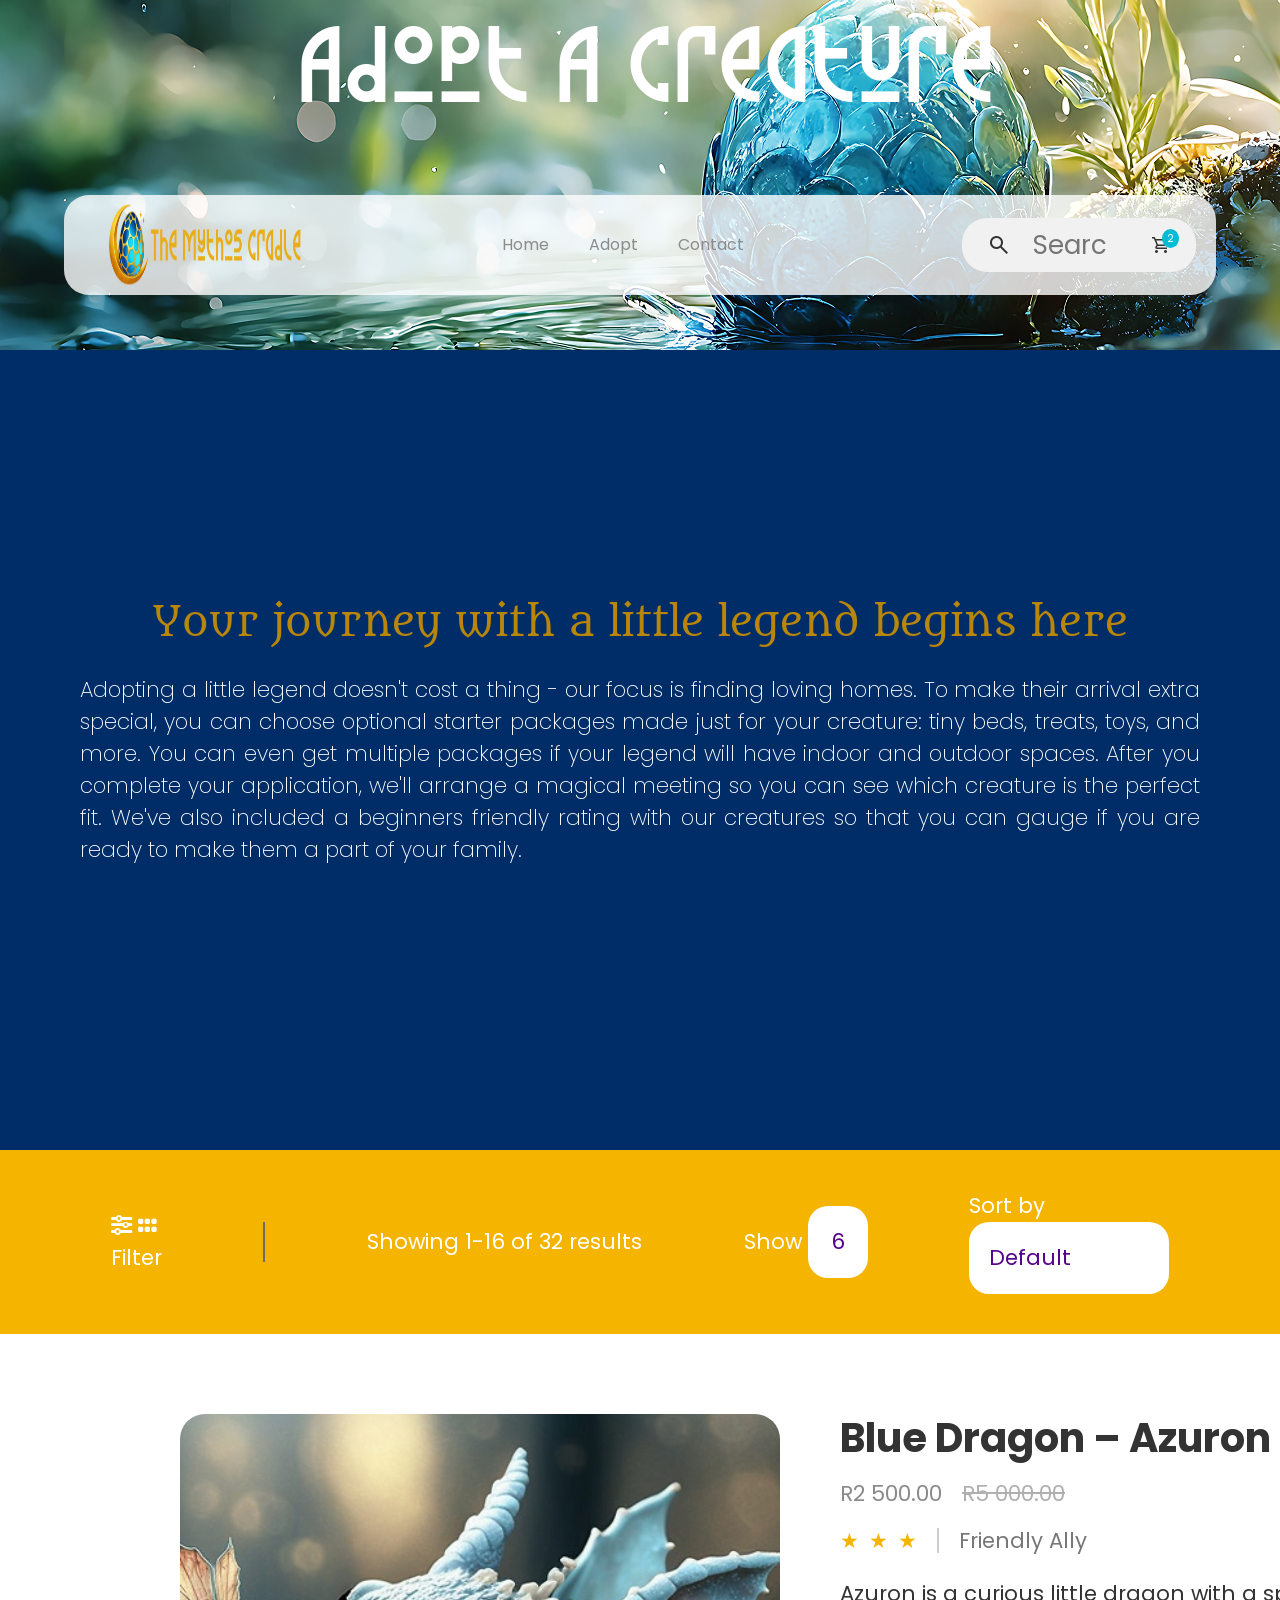
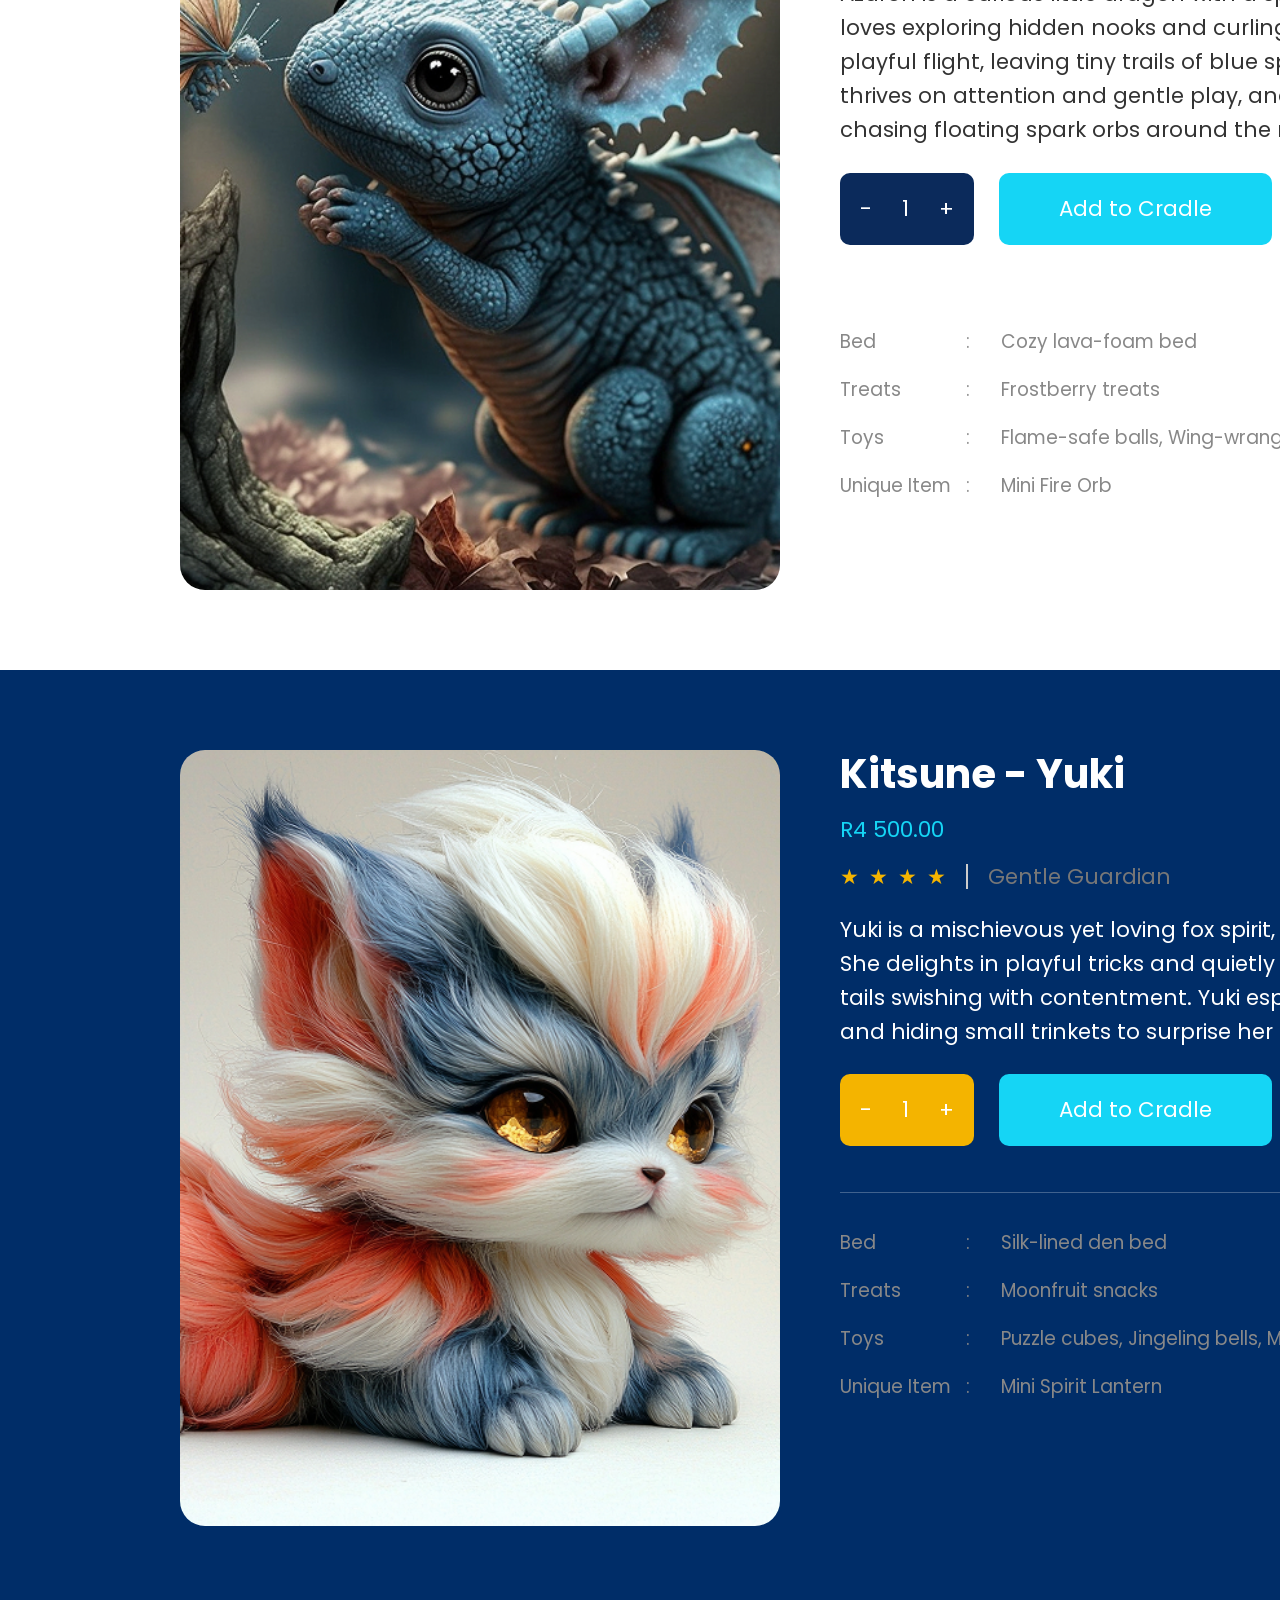
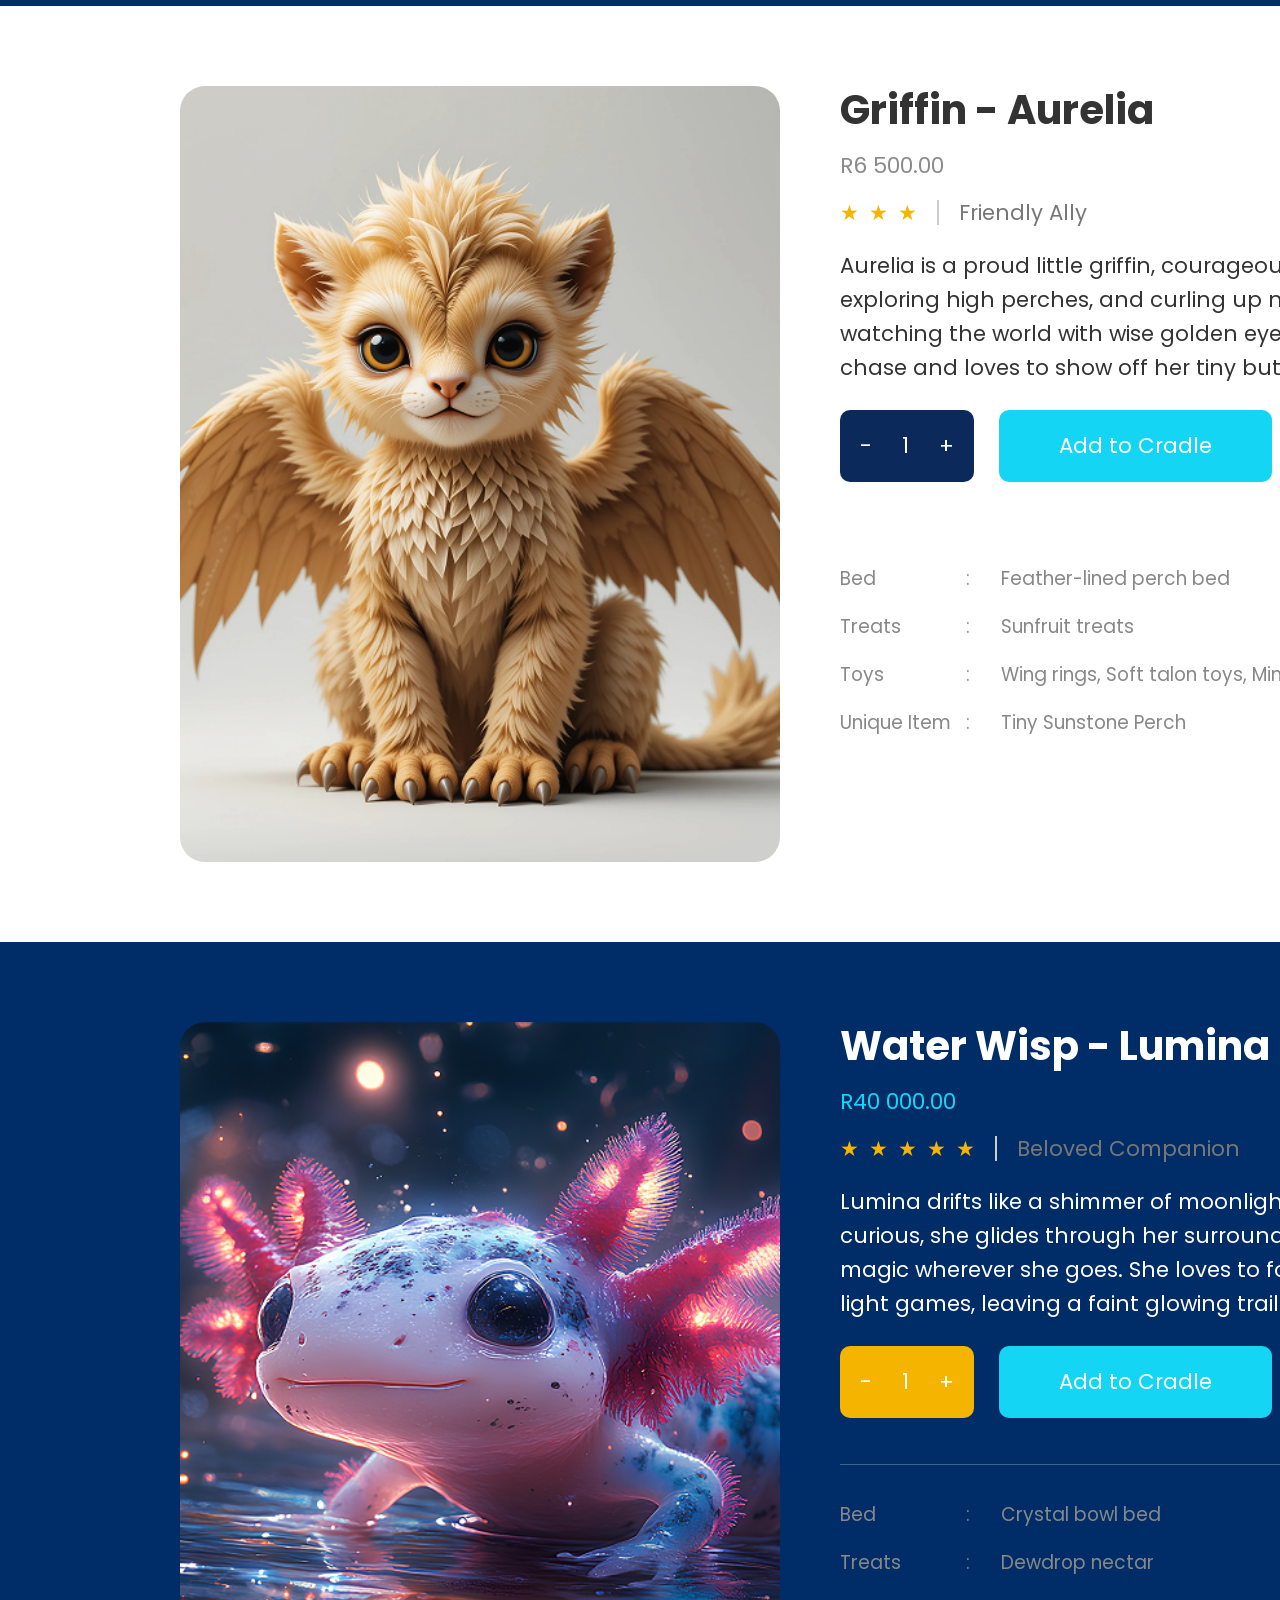
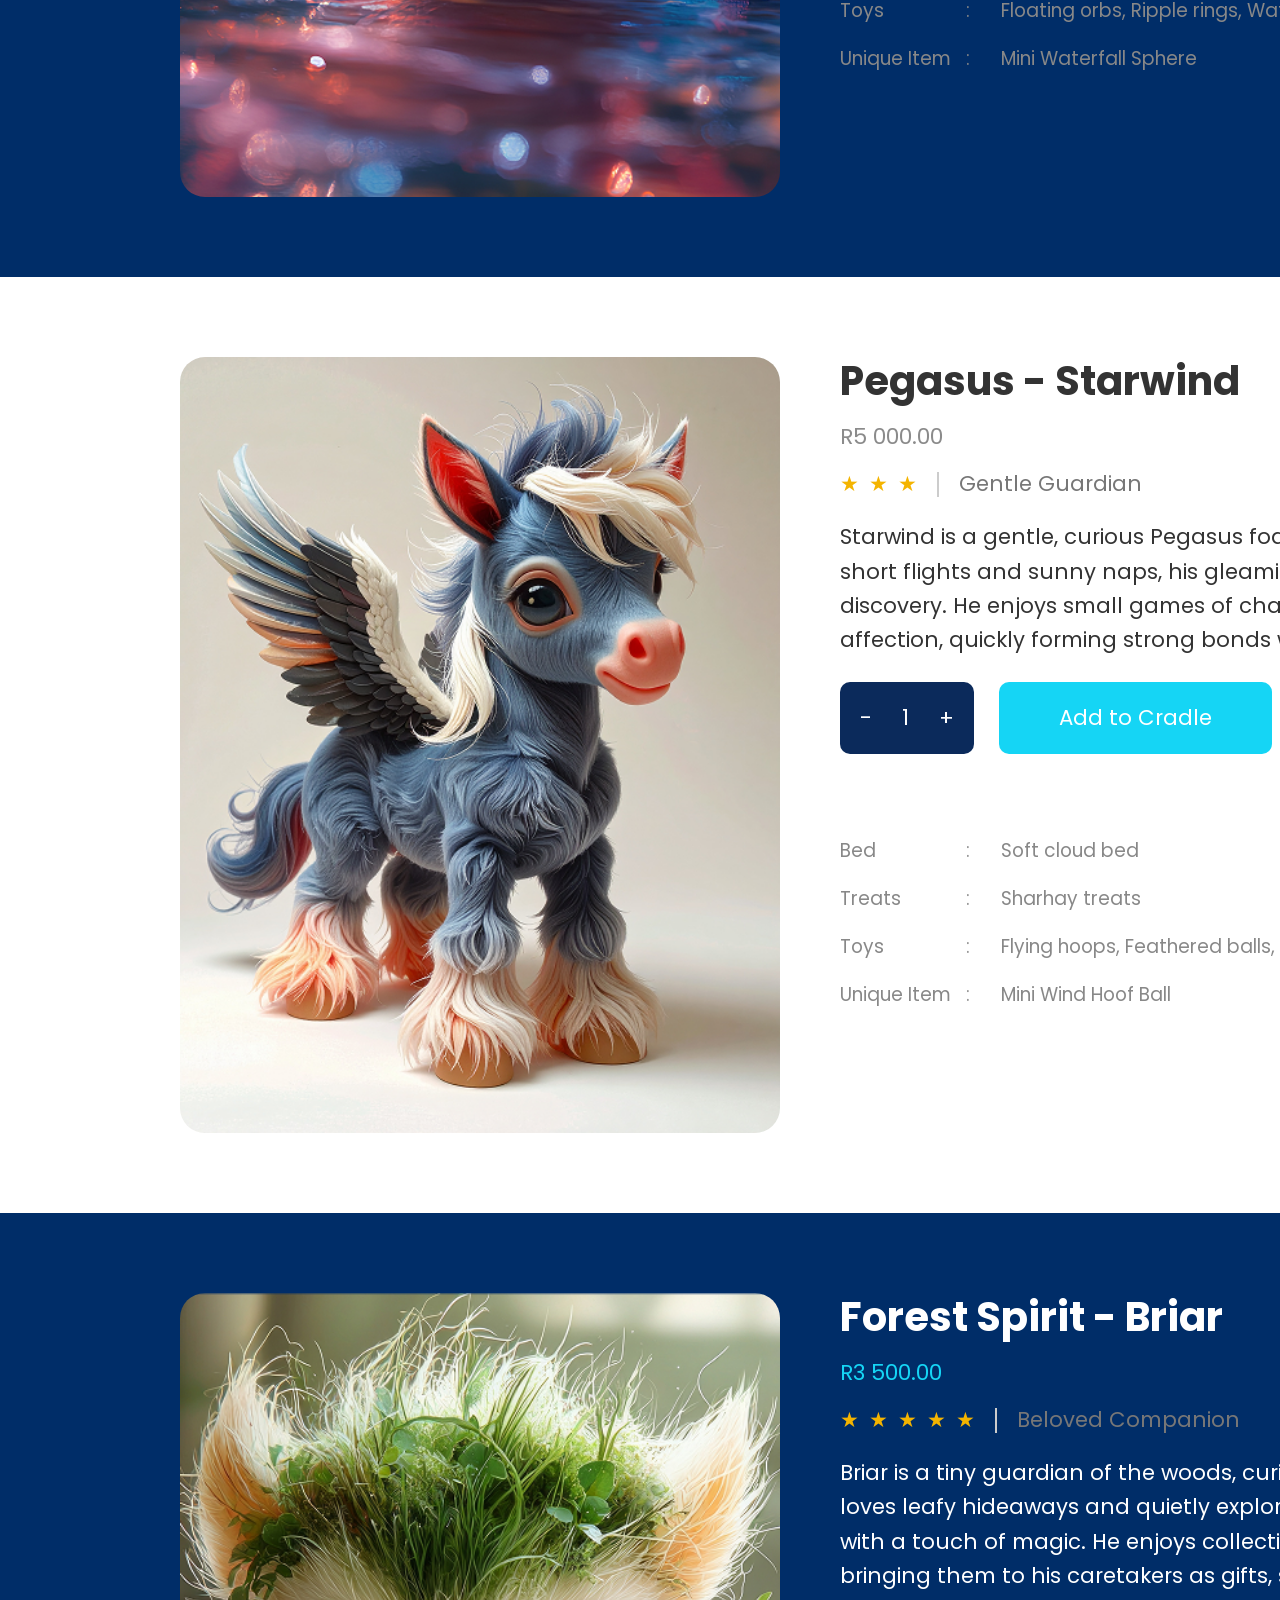
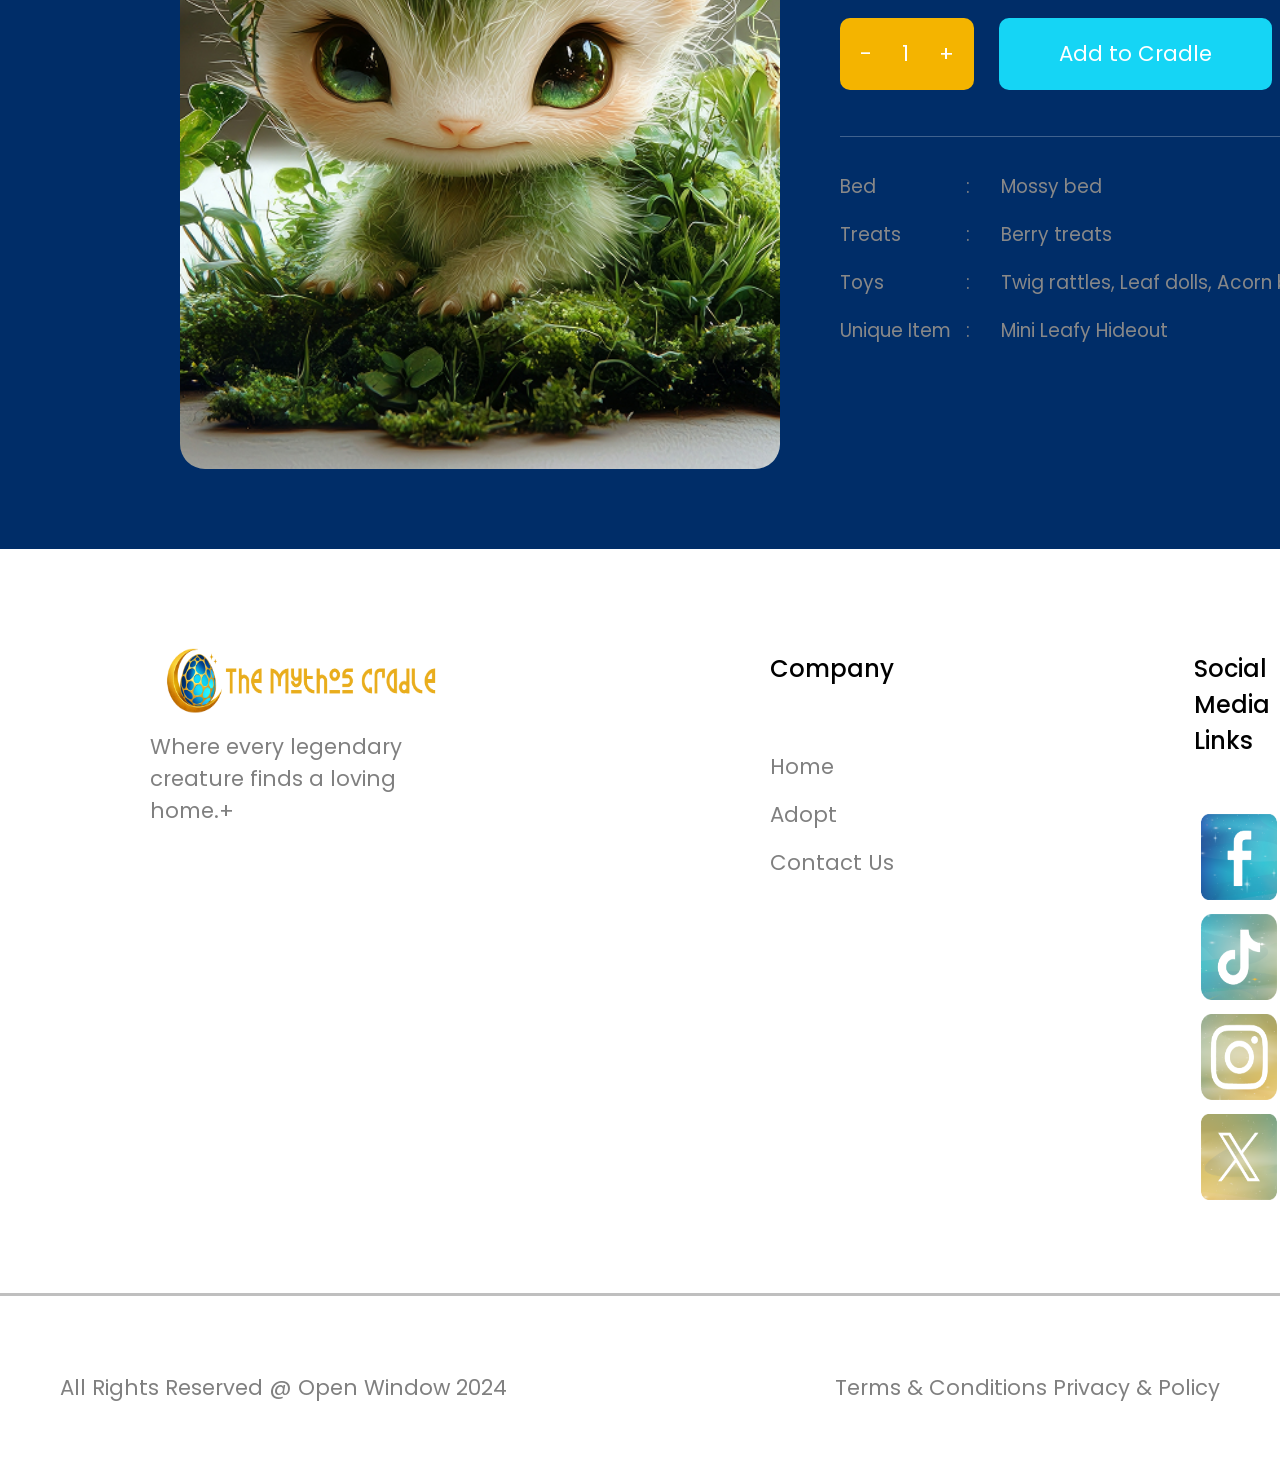
==== pages/adoption.html @ 56c87053 "Adoption Page Feedback Implemented Made the header image bigger, added the Title, Made stars gold" ====
<!DOCTYPE html>
<html lang="en">

<head>
  <meta charset="UTF-8">
  <meta http-equiv="x-UA-Compatible" content="IE-edge">
  <meta name="viewport" content="width-device-width,initial-scale-1.0">
  <meta name="keywords" content="template, initial setup, html, css, links, futureUse">
  <meta name="author" content="Clarisha Scheepers 261156">

  <title>Adoption</title>


  <link rel="stylesheet" href="https://fonts.googleapis.com/css2?family=Material+Symbols+Outlined" />


  <link rel="preconnect" href="https://fonts.googleapis.com">
  <link rel="preconnect" href="https://fonts.gstatic.com" crossorigin>
  <link
    href="https://fonts.googleapis.com/css2?family=Montserrat:ital,wght@0,100..900;1,100..900&family=Poppins:ital,wght@0,100;0,200;0,300;0,400;0,500;0,600;0,700;0,800;0,900;1,100;1,200;1,300;1,400;1,500;1,600;1,700;1,800;1,900&display=swap"
    rel="stylesheet">
  <link rel="preconnect" href="https://fonts.googleapis.com">
  <link rel="preconnect" href="https://fonts.gstatic.com" crossorigin>
  <link href="https://fonts.googleapis.com/css2?family=Metamorphous&display=swap" rel="stylesheet">

  <link rel="preconnect" href="https://fonts.googleapis.com">
  <link rel="preconnect" href="https://fonts.gstatic.com" crossorigin>
  <link
    href="https://fonts.googleapis.com/css2?family=Montserrat:ital,wght@0,100..900;1,100..900&family=Poppins:ital,wght@0,100;0,200;0,300;0,400;0,500;0,600;0,700;0,800;0,900;1,100;1,200;1,300;1,400;1,500;1,600;1,700;1,800;1,900&display=swap"
    rel="stylesheet">
  <link href="https://cdn.jsdelivr.net/npm/bootstrap@5.3.8/dist/css/bootstrap.min.css" rel="stylesheet"
    integrity="sha384-sRIl4kxILFvY47J16cr9ZwB07vP4J8+LH7qKQnuqkuIAvNWLzeN8tE5YBujZqJLB" crossorigin="anonymous">
  <script src="https://cdn.jsdelivr.net/npm/bootstrap@5.3.8/dist/js/bootstrap.bundle.min.js"
    integrity="sha384-FKyoEForCGlyvwx9Hj09JcYn3nv7wiPVlz7YYwJrWVcXK/BmnVDxM+D2scQbITxI"
    crossorigin="anonymous"></script>



  <link rel="stylesheet" href="https://cdnjs.cloudflare.com/ajax/libs/font-awesome/6.5.0/css/all.min.css">

  <link rel="stylesheet" href="../css/main.css" </head>


<body>
  <header class="adoptHeader">
  
      <div class="bg-image2">
        <div class="adoptTitle">
          <p style="font-family:TitleFont" >Adopt A Creature</p>
        </div>


        <div class="nav-container2"> 


              <nav class="nav">
                <a href="../index.html" class="logo-link">
                  <img class="logo" src="../assets/img/logo.png" >
                </a>

              <div class="nav-links">
                  <a href="../index.html">Home</a>
                  <a href="#">Adopt</a>
                  <a href="../pages/contact.html">Contact</a>
              </div>



  <div class="modal fade" id="cartModal" tabindex="-1">
  <div class="modal-dialog modal-fullscreen">
    <div class="modal-content">

      <div class="modal-header">
        <img src="/assets/img/logo.png" class="cartModalLogo" alt="Logo">
        <h2>Your Adoption Cart:</h2>

        <button type="button" class="btn-close" data-bs-dismiss="modal"></button>
      </div>

      <div class="modal-body">
        <div id="cartItems" class="items-container"></div>
      </div>

      <hr>

      <div class="modal-footer">
        <h3>Total: R<span id="cartTotal">0.00</span></h3>

        <button type="button" class="btn btn-secondary" data-bs-dismiss="modal">
          Continue Searching
        </button>

        <a href="../index.html" class="btn btn-primary">
          Finish Adoption
        </a>
      </div>

    </div>
  </div>
</div>


     

<!--Got help from this YT video: https://youtu.be/f6ocDCkCmhM?si=wDGRtLMJHfa8dUcv-->
      <form>
  <div class="search">

   <span class="search-icon material-symbols-outlined">search</span>

    <input class="search-input" type="search" placeholder="Search">

    <!-- NEW: cart -->
    <div class="cart">
     <span class="material-symbols-outlined">shopping_cart</span>
      <span class="cart-count">2</span>
    </div>

  </div>
</form>
        
        </div>
        </div>
           </nav>
           
</header>



        


          <section class="adoptSubHeader">
              <div><h2 class="metamorphous-heading" style="color: darkgoldenrod;">Your journey with a little legend begins here</h2>
              </div>

            <div class="adoptHeroSubText">
              <p> Adopting a little legend doesn't cost a thing - our focus is finding loving homes. To make their arrival extra special, you can choose optional starter packages made just for your creature: tiny beds, treats, toys, and more. You can even get multiple packages if your legend will have indoor and outdoor spaces. After you complete your application, we'll arrange a magical meeting so you can see which creature is the perfect fit. We've also included a beginners friendly rating with our creatures so that you can gauge if you are ready to make them a part of your family.</p> 
            </div>
            </section>
            

            <div class="filterContainer">
              <div class="leftText"> 
                <div class="filterLeft">
                <span><i class="fa-solid fa-sliders"></i> </span>
               <i class="fa-solid fa-grip"></i>
              </div>Filter </div>



              <div class="verticalLine">  </div>



              <div class="middleText"> Showing 1-16 of 32 results</div>




                
                  <div class="showItemNumber"> Show 
                <button class="Items">6</button></div>
                
                
                    <div class="sortBy"> Sort by 
                <button class="sortByButton">Default</button>
                </div>
            </div>
          
          
          
       
              



 <section class="blueDragonContainer">


  <div class="dragonImageWrapper">
    <img src="../assets/img/adopt1.png">
  </div>


  <div class="dragonContent">

    <h1 class="dragonTitle">Blue Dragon – Azuron</h1>


    <div class="priceContainer">
      <span class="priceNumber">R2 500.00</span>
      <span class="oldPriceNumber"><s>R5 000.00</s></span>
    </div>


    <div class="starRating">
      <span style="color: #f4b400;">&#9733;</span>
      <span style="color: #f4b400;">&#9733;</span>
      <span style="color: #f4b400;">&#9733;</span>


      <div class="smallVerticalLine"></div>
      <span class="friendlyText">Friendly Ally</span>
    </div>


    <p class="dragonDescription">
    Azuron is a curious little dragon with a spark of mischief in his eyes. He loves exploring hidden nooks and curling up in warm spots after a playful flight, leaving tiny trails of blue sparks wherever he goes. He thrives on attention and gentle play, and his favorite games involve chasing floating spark orbs around the room</p>


    <div class="actionRow">
      <div class="amountSelector">
        <button>-</button>
        <span>1</span>
        <button>+</button>
      </div>

      <button class="ctaButton">Add to Cradle</button>
     
    </div>
    
<hr class="horizontalRule">
   
    <div class="detailsGrid">
      <div>Bed</div>
      <div>:</div>
      <div>Cozy lava-foam bed</div>

      <div>Treats</div>
      <div>:</div>
      <div>Frostberry treats</div>

      <div>Toys</div>
      <div>:</div>
      <div>Flame-safe balls, Wing-wrangling hoops, Tiny treasure chests</div>

      <div>Unique Item</div>
      <div>:</div>
      <div>Mini Fire Orb</div>
    </div>

  </div>

</section>





<section class="blueDragonContainer" style="background-color: #002d68;">


  <div class="dragonImageWrapper">
    <img src="../assets/img/adopt2.png">
  </div>


  <div class="dragonContent">

    <h1 class="dragonTitle" style="color: #fff;">Kitsune - Yuki</h1>


    <div class="priceContainer">
      <span class="priceNumber" style="color:#15d5f5">R4 500.00</span>
      
    </div>


    <div class="starRating">
     <span style="color: #f4b400;">&#9733;</span>
     <span style="color: #f4b400;">&#9733;</span>
     <span style="color: #f4b400;">&#9733;</span>
     <span style="color: #f4b400;">&#9733;</span>
      <div class="smallVerticalLine"></div>
      <span class="friendlyText">Gentle Guardian</span>
    </div>

   
    <p class="dragonDescription" style="color: #fff;">
Yuki is a mischievous yet loving fox spirit, full of curiosity and clever ideas.
She delights in playful tricks and quietly watching over her friends, her tails swishing with contentment. Yuki especially enjoys interactive games and hiding small trinkets to surprise her caretakers
   
    <div class="actionRow">
      <div class="amountSelector" style="background-color: #f4b400;">
        <button>-</button>
        <span>1</span>
        <button>+</button>
      </div>

      <button class="ctaButton">Add to Cradle</button>
      <hr>
    </div>

    
<hr class="horizontalRule">

    <div class="detailsGrid">
      <div>Bed</div>
      <div>:</div>
      <div>Silk-lined den bed</div>

      <div>Treats</div>
      <div>:</div>
      <div>Moonfruit snacks</div>

      <div>Toys</div>
      <div>:</div>
      <div>Puzzle cubes, Jingeling bells, Magical ribbons</div>

      <div>Unique Item</div>
      <div>:</div>
      <div>Mini Spirit Lantern</div>
    </div>

  </div>

</section>






<section class="blueDragonContainer">


  <div class="dragonImageWrapper">
    <img src="../assets/img/adopt3.png">
  </div>


  <div class="dragonContent">

    <h1 class="dragonTitle">Griffin - Aurelia</h1>


    <div class="priceContainer">
      <span class="priceNumber">R6 500.00</span>
     
    </div>

  
    <div class="starRating">
     <span style="color: #f4b400;">&#9733;</span>
     <span style="color: #f4b400;">&#9733;</span>
     <span style="color: #f4b400;">&#9733;</span>
      <div class="smallVerticalLine"></div>
      <span class="friendlyText">Friendly Ally</span>
    </div>

  
    <p class="dragonDescription">
Aurelia is a proud little griffin, courageous yet gentle. She loves climbing, exploring high perches, and curling up near those she trusts, always watching the world with wise golden eyes. She adores gentle games of chase and loves to show off her tiny but majestic wings.</p>

   
    <div class="actionRow">
      <div class="amountSelector">
        <button>-</button>
        <span>1</span>
        <button>+</button>
      </div>

      <button class="ctaButton">Add to Cradle</button>
     
    </div>
    
<hr class="horizontalRule">
    
    <div class="detailsGrid">
      <div>Bed</div>
      <div>:</div>
      <div>Feather-lined perch bed</div>

      <div>Treats</div>
      <div>:</div>
      <div>Sunfruit treats</div>

      <div>Toys</div>
      <div>:</div>
      <div>Wing rings, Soft talon toys, Mini prey plushies</div>

      <div>Unique Item</div>
      <div>:</div>
      <div>Tiny Sunstone Perch</div>
    </div>

  </div>

</section>




<section class="blueDragonContainer" style="background-color: #002d68;">


  <div class="dragonImageWrapper">
<img src="../assets/img/adopt4.png">  </div>

 
  <div class="dragonContent">

    <h1 class="dragonTitle" style="color: #fff;">Water Wisp - Lumina</h1>

  
    <div class="priceContainer">
      <span class="priceNumber" style="color:#15d5f5">R40 000.00</span>
      
    </div>

  
    <div class="starRating">
     <span style="color: #f4b400;">&#9733;</span>
     <span style="color: #f4b400;">&#9733;</span>
     <span style="color: #f4b400;">&#9733;</span>
     <span style="color: #f4b400;">&#9733;</span>
     <span style="color: #f4b400;">&#9733;</span>
      <div class="smallVerticalLine"></div>
      <span class="friendlyText">Beloved Companion</span>
    </div>

   
    <p class="dragonDescription" style="color: #fff;">
Lumina drifts like a shimmer of moonlight, soft and gentle. Playful and curious, she glides through her surroundings, bringing calm and quiet magic wherever she goes. She loves to follow gentle ripples in water or light games, leaving a faint glowing trail that enchants everyone nearby.
   
    <div class="actionRow">
      <div class="amountSelector" style="background-color: #f4b400;">
        <button>-</button>
        <span>1</span>
        <button>+</button>
      </div>

      <button class="ctaButton">Add to Cradle</button>
      <hr>
    </div>

    
<hr class="horizontalRule">
   
    <div class="detailsGrid">
      <div>Bed</div>
      <div>:</div>
      <div>Crystal bowl bed</div>

      <div>Treats</div>
      <div>:</div>
      <div>Dewdrop nectar</div>

      <div>Toys</div>
      <div>:</div>
      <div>Floating orbs, Ripple rings, Water bell</div>

      <div>Unique Item</div>
      <div>:</div>
      <div>Mini Waterfall Sphere</div>
    </div>

  </div>

</section>














<section class="blueDragonContainer">

 
  <div class="dragonImageWrapper">
    <img src="../assets/img/adopt5.png">
  </div>

 
  <div class="dragonContent">

    <h1 class="dragonTitle">Pegasus - Starwind</h1>

  
    <div class="priceContainer">
      <span class="priceNumber">R5 000.00</span>
     
    </div>

  
    <div class="starRating">
     <span style="color: #f4b400;">&#9733;</span>
      <span style="color: #f4b400;">&#9733;</span>
      <span style="color: #f4b400;">&#9733;</span>
     

      <div class="smallVerticalLine"></div>
      <span class="friendlyText">Gentle Guardian</span>
    </div>

   
    <p class="dragonDescription">
Starwind is a gentle, curious Pegasus foal with a playful spirit. He loves short flights and sunny naps, his gleaming wings always ready for discovery. He enjoys small games of chase and nuzzles to show affection, quickly forming strong bonds with those he trusts.
    <!-- BUTTONS -->
    <div class="actionRow">
      <div class="amountSelector">
        <button>-</button>
        <span>1</span>
        <button>+</button>
      </div>

      <button class="ctaButton">Add to Cradle</button>
     
    </div>
    
<hr class="horizontalRule">
    
    <div class="detailsGrid">
      <div>Bed</div>
      <div>:</div>
      <div>Soft cloud bed</div>

      <div>Treats</div>
      <div>:</div>
      <div>Sharhay treats</div>

      <div>Toys</div>
      <div>:</div>
      <div>Flying hoops, Feathered balls, Small riding saddle</div>

      <div>Unique Item</div>
      <div>:</div>
      <div>Mini Wind Hoof Ball</div>
    </div>

  </div>

</section>





<section class="blueDragonContainer" style="background-color: #002d68;">

  
  <div class="dragonImageWrapper">
    <img src="../assets/img/adopt6.png">
  </div>


  <div class="dragonContent">

    <h1 class="dragonTitle" style="color: #fff;">Forest Spirit - Briar</h1>

  
    <div class="priceContainer">
      <span class="priceNumber" style="color:#15d5f5">R3 500.00</span>
      
    </div>


    <div class="starRating">
      <span style="color: #f4b400;">&#9733;</span>
      <span style="color: #f4b400;">&#9733;</span>
      <span style="color: #f4b400;">&#9733;</span>
      <span style="color: #f4b400;">&#9733;</span>
      <span style="color: #f4b400;">&#9733;</span>
      
      <div class="smallVerticalLine"></div>
      <span class="friendlyText">Beloved Companion</span>
    </div>

  
    <p class="dragonDescription" style="color: #fff;">
Briar is a tiny guardian of the woods, curious, gentle, and full of life. He loves leafy hideaways and quietly exploring gardens, always humming with a touch of magic. He enjoys collecting small natural treasures and bringing them to his caretakers as gifts, showing his playful personality.    <!-- BUTTONS -->
    <div class="actionRow">
      <div class="amountSelector" style="background-color: #f4b400;">
        <button>-</button>
        <span>1</span>
        <button>+</button>
      </div>

      <button class="ctaButton">Add to Cradle</button>
      <hr>
    </div>

    
<hr class="horizontalRule">
  
    <div class="detailsGrid">
      <div>Bed</div>
      <div>:</div>
      <div>Mossy bed</div>

      <div>Treats</div>
      <div>:</div>
      <div>Berry treats</div>

      <div>Toys</div>
      <div>:</div>
      <div>Twig rattles, Leaf dolls, Acorn balls</div>

      <div>Unique Item</div>
      <div>:</div>
      <div>Mini Leafy Hideout</div>
    </div>


<a href="../index.html"
      <button class="ctaButton" style="width: 300px; background-color: #b98804; margin: 40px; margin-left: 550px; text-decoration: none;">View Cradle</button>
</a>
  </div>

</section>

<--!footer--!> 
<footer style="color: black;">
<section class="footer-container">

  <div class="left-footer" >
    <img src="../assets/img/logo.png" class="footer-logo">
    <br>
    <p style="color:grey">Where every legendary creature finds a loving home.+ </p>
  </div>

  <div class="middle-footer">
    <p style="font-size:18pt; font-weight:500;">Company</p>
    <br>
    <p class="footer-word-links">
      <p class="footer-word-links">Home</p>
      <p class="footer-word-links">Adopt</p>
      <p class="footer-word-links">Contact Us</p>
    </p>
  </div>




  <div class="right-footer">
    <p style="font-size:18pt; font-weight: 500;">Social Media Links</p>
    <br>
    
   <a href="https://www.facebook.com/photo/?fbid=1287803526861160&set=a.550877793887074"> <img class="footer-social-media-links" src="../assets/img/sm1.png" ></a>

    <a href="https://www.tiktok.com/@open_window_"><img  class="footer-social-media-links"src="../assets/img/sm2.png"></a>


    <a href="https://www.instagram.com/openwindowinstitute"><img  class="footer-social-media-links"src="../assets/img/sm3.png"></a>


    <a href="https://x.com/open_window_"><img  class="footer-social-media-links"src="../assets/img/sm4.png"></a>
  </div>
  
</section>
<hr style="height: 3px; border: none; background-color: black;  ">




  <section class="bottom-footer-container" style="color: gray;">
   
   <div class="bottom-left-footer"  >
    All Rights Reserved @ Open Window 2024
   </div>

   <div class="bottom-right-footer">
    <p>Terms & Conditions
       Privacy & Policy</p>
    
   </div>
  </section>
</footer>



<script src="/js/script.js"></script>






</body>
</html>
---- css/main.css ----
body{
    margin:0;
    font-family:'Poppins', sans-serif;
    color: white; 
    font-size: 16pt;
}
h1{ 
    font-size: 40pt;
    font-weight: bold;
}
h3{ 
    font-size: 18pt
}
h4{ 
    font-size: 16px
}



@font-face {
    font-family: "TitleFont";
    src: url(../assets/fonts/mythology_of_egypt/Mythology\ Of\ Egypt.otf);
}
.TitleFont{
    font-family: "TitleFont";
    font-size: 96px;
    color: #e9ad1c;
}

 .metamorphous-heading{ 
    font-family: 'metamorphous' ;
     font-size: 40px;
     color:#ffff;
 }
 .metamorphous-tagline{ 
    font-family: 'metamorphous';
     font-size: 24px;
     color:#ffff ;
 }


.bg-image1{
   background-image: url("../assets/img/homeHeader.png");
    height:980px;
    background-position:center;
    background-repeat:no-repeat;
    background-size:cover;
    position:relative;

}


.nav-container{
    display:flex;
    justify-content: center;
}


.nav{
    width: 90%;
    max-width: 2000px;
    margin: 15px;



    background-color:rgba(255,255,255,0.8);
    border-radius: 25px;


    display:flex;
    align-items:center;
    justify-content:space-between;
    flex-direction: row;

    
    
}


.nav-links{
    display:flex;
    gap:40px;
}

.nav-links a{
    text-decoration:none;
    color:#8b8b8b;
    font-size:16px;
    
}

.nav-links a:hover{
    color: #15d5f5 ; 
    font-weight: 500;
     transition: all 0.3s ease-in-out; 
}


.search {
  display: flex;
  align-items: center;
  gap: 20px;
  margin: 20px;

  background: #f1f1f1;
  padding: 10px 25px;
  border-radius: 25px;
}

/* input grows but leaves space for cart */
.search-input {
  border: none;
  outline: none;
  background: transparent;
  flex: 1;
}

/* cart container */
.cart {
  position: relative;
  display: flex;
  align-items: center;
  cursor: pointer;
  border: none;
}

/* cart icon */
.cart span:first-child {
  font-size: 20px;
}

/* number badge */
.cart-count {
  position: absolute;
  top: -6px;
  right: -8px;

  background: #00bcd4;
  color: white;
  font-size: 10px;

  padding: 2px 5px;
  border-radius: 50%;
}
.logo{
    height:100px;
    width: 200px;
    margin-left: 40px;
}
.hero-image-text{ 
    display: flex;
    flex-direction: column;
    align-items: flex-start;
    
    position: absolute;
    right: 200px;
    bottom: 150px;

    
}
.material-symbols-outlined{
    text-decoration: none;
    color: #333;
}
.material-symbols-outlined a:hover{
    color:#002d68;
    font-weight: 600;
}




.section-2-background{
    background-color: #002d68;
    background-size: cover;
    height: 980px;
    display: flex;
    justify-content: space-evenly;
   
}

.carousel-inner{
    top: 80px;
    height: 800px;
    width: 800px;
}

.carousel-control-next{
    font-weight: 1000;
}
.section-2-text{
    padding: 10px 50px;
    margin: 10px;
    height: 700px;
    width: 700px;
    margin-top: 200px;
    flex-wrap: wrap;
    font-size: 16pt;
    
}

.cta-button{ 
    margin:auto;
    margin-top: 40px;
    padding: 20px 80px;
    border:none;
    box-shadow: none;
    align-items: center:

    width: 400px;
    height: 80px;

    background: #15d5f5;

    border-radius: 10px;
    color: white;
    font-family: 'Poppins',sans-serif;
    font-weight: 800;
}

.cta-button:hover{
    background-color:#e9ad1c;
    color: black
     transition: all 0.3s ease-in-out; 
}


.section-3-background{ 
    background-color: #ffff ;
    height:max-content;
    width: max-content;

}
 .container3{ 
     display: flex;
     justify-content:space-around;
    
    
}
.homeImg1{ 
    padding: 100px 90px;
    height: 800px;
    width: ;
    top: 200px;


   display: flex;
   flex-direction: row-reverse;
   justify-content:
   align-items: center;
    
}
.section3Heading{
    color: #30004f;
    font-weight:600
}
.section3-text{ 
    text-size-adjust: 16pt;
    color: #8b8b8b;
    display: block;
    padding: 80px;
    text-wrap-mode:left;
}




.section4-background{
    background-color: #002d68;
    background-repeat: no-repeat;
    background-size: cover;
    height: 980px;
}

.section4Heading{
    align-content: center;
    justify-self: center;
    text-align: center;
    padding: 30px;
    color: white;
}
.section4SmallHeading{
    color: #f4b400;
    font-size: 20px;
    margin-bottom:10px;
}

.section4BigHeading{
    font-size: 45px;
    font-weight:700;
}

.card-body{
    color:white;
    text-align: center;
    

}
.card-body h2 {
    font-size: 30px;
    font-weight: 600;
    color: white;
    margin-top: 15px;
    margin-bottom: 10px;

}

.card-body{
    font-size: 15px;
    color:  #c9d4e3;
    line-height: 1.5;
}

.card{
    width: 300px;
    border-radius:25px;
    background:transparent;
    border:none;
    text-align: center;


}
.cards {
    display: flex;
    justify-content: center;
    gap: 50px;
     flex-wrap: wrap;
}

.cardContainer{
    width:100%;
    background-color:transparent;
   
}
.card-img-top{
    width:300px;
    height:300px;
    border-radius:20px;


}
.section4ButtonContainer{
    display: flex;
    justify-content:center;
    margin-top:50px;
    padding-bottom: 100px;
    
}


.left-footer{
    width:390px;
    padding:30px;
}

.footer-logo{
    width: 300px;
    height: 100px;
    padding:10px;
}

.footer-social-media-links{
    width:90px;
    height:100px;
    padding:5pt;
   

    
    
}
.footer-word-links{
    color:gray;
}
.footer-word-links:hover{
    color: #00bcd4;
    font-weight: 100pt;
    cursor: pointer;
     transition: all 0.3s ease-in-out; 
}

.footer-container{
    display:flex;
    flex-direction: row;
    justify-content: space-between;
    
    padding:20px 90pt;
}

.left-footer{
    margin-right: 180pt;
   
}

.middle-footer{
    padding:50px;
    margin-right:150pt;
}

.right-footer{
    padding:50px;
}

.bottom-footer-container{
    display:flex;
    flex-direction: row;
    justify-content:space-between;
    padding:60px;
}






.bg-image2{
background-image: url(../assets/img/adoptHeader.png);
height: 350px; 

}
   


.nav-container2{
    position:relative;

    display: flex;
    justify-content:center;
    margin-top: 20px;

}

.adoptHeroContainer{
     position: relative;
    z-index: 2;

  height: 100%;
  display: flex;
  align-items: center;

  padding-left: 100px;
}
.adoptTitle{
    font-size:96px ;
    display:flex;
   justify-content: center;
   position: ;
    
}
.adoptSubHeader{
    background-color: #002d68;
    height: 800px;
    display: flex;
    justify-content: center;
    flex-direction: column;
    
    align-items: center;
}

.adoptHeroSubText{
    text-align:center;
    text-align: justify;
    font-weight: 200;
    font-size: 16pt;
    margin: 20px 80px;
}


.filterContainer{
    background-color:#f4b400;
    padding: 40px 60px;

    display:flex;
    justify-content: space-around;
    align-items: center;


}

.Items{
   background-color: #fff;
    padding: 20px ;

    border: none;
    border-radius: 20px;
    color:#56038d;
    width: 60px;

}

.sortByButton{
    background-color: #fff;
    padding: 20px ;

    border: none;
    border-radius: 20px;
    color:#56038d;
    width: 200px;
    display:flex;
    justify-content: left;
}
.verticalLine{
    width: 2px;
    height: 40px;
    background-color:#696969;
}










.amountSelectButton{
    
    background-color:#002d68;
    border: none;
   
    border-radius: 15px;
    width: 100px;
    height: 80px;
    font-weight: 500;
    color: white;
    margin-right:30px;
    
}












.blueDragonContainer {
    display: flex;
    justify-content: space-between;
    gap: 60px;
    padding:80px;
    padding-left:180px;
    background-color: #fff;
    margin-left:
    align-items: center;
}


.dragonImageWrapper img {
    width: 600px;
    height:auto;
    border-radius: 25px;
}


.dragonContent {
    width:800px;
    height:600px;
    display: flex;
    flex-direction: column;
}


.dragonTitle {
    font-size: 40px;
    margin-bottom: 15px;
    color:#333
}


.priceContainer {
    display: flex;
    align-items: center;
    gap: 20px;
    margin-bottom: 15px;
}

.priceNumber {
    font-size: 22px;
    color: #8b8b8b;
}

.oldPriceNumber {
    font-size: 22px;
    color: #b0b0b0;
}


.starRating {
    display: flex;
    align-items: center;
    gap: 10px;
    margin-bottom: 20px;
}

.stars {
    width: 18px;
}

.smallVerticalLine {
    width: 2px;
    height: 25px;
    background-color: #ccc;
    margin: 0 10px;
}

.friendlyText {
    color: #777;
}


.dragonDescription {
    line-height: 1.6;
    color: #333;
    margin-bottom: 25px;
}


.actionRow {
    display: flex;
    align-items: center;
    gap: 25px;
    margin-bottom: 30px;
}

.amountSelector {
    display: flex;
    align-items: center;
    background-color: #0b2a5b;
    border-radius: 10px;
    overflow: hidden;
}

.amountSelector button {
    background: none;
    border: none;
    color: white;
    padding: 20px 20px;
    cursor: pointer;
}

.amountSelector span {
    color: white;
    padding: 0 10px;
}


.ctaButton {
    background-color:#15d5f5;
    color: white;
    border: none;
    padding: 20px 60px;
    border-radius: 10px;
   
}
.ctaButton:hover{
     background-color:#e9ad1c;
    color: black
     cursor: pointer;
     transition: all 0.3s ease-in-out; 
}

/* DETAILS GRID */
.detailsGrid {
    display: grid;
    grid-template-columns: auto 20px 1fr;
    row-gap: 20px;
    column-gap: 15px;
    color: #888;
    font-size: 14px;
    margin-top: 20px;
    font-size: 14pt;
}

.horizontalRule{
    background-color: #363636;
    height: 4px;
    width: 800px;
}







.bg-image3{
    background-image: url("../assets/img/contactHeader.png");
   
  
}

.contactUsHeaderText{
    display: flex;
    align-items: center;
    margin-left: 700px;
  
}

.contactSection {
    padding: 80px 0;
    background: #f5f5f5;
    font-family: 'Poppins', sans-serif;
}

.contactContainer {
    max-width: 1200px;
    margin: 0 auto;
    padding: 0 30px;
    display: flex;
    justify-content: space-between;
    align-items: flex-start;
    gap: 50px;
}

.contactInfo {
    flex: 1.3;
}

.smallHeading {
    color: #50bfd7;
    font-size: 14px;
    font-weight: 600;
    letter-spacing: 1px;
    margin-bottom: 8px;
}

.contactInfo h2 {
    font-size: 52px;
    font-weight: 700;
    color: #062f6c;
    margin-bottom: 20px;
    line-height: 1.1;
}

.socialMediaIcons {
    display: flex;
    gap: 12px;
    margin-bottom: 35px;
}

.socialMediaIcons img {
    width: 70px;
    display: block;
}

.contactInfo iframe {
    width: 100%;
    height: 350px;
    border: none;
    border-radius: 25px;
    margin-top: 15px;
}

/* FORM CARD */
.contactForm {
    width: 420px;
    background-image: url("../assets/img/formBackground.png"); /* your star bg */
    background-size: cover;
    background-position: center;
    padding: 35px;
    border-radius: 28px;
    flex-shrink: 0;
}

.formHeading {
    color: white;
    font-size: 32px;
    font-weight: 700;
    line-height: 1.1;
    margin-bottom: 25px;
}

.formElement {
    display: flex;
    flex-direction: column;
    margin-bottom: 18px;
}

.formElement label {
    color: white;
    font-size: 16px;
    margin-bottom: 8px;
    font-weight: 500;
}

.formElement input,
.formElement textarea {
    width: 100%;
    border: none;
    border-radius: 12px;
    padding: 16px 18px;
    font-size: 15px;
    font-family: inherit;
    box-sizing: border-box;
    outline: none;
    background: white;
}

.formElement textarea {
    height: 110px;
    resize: none;
}

.contactForm button {
    background: #22c7ea;
    color: white;
    border: none;
    padding: 14px 45px;
    border-radius: 12px;
    font-size: 20px;
    font-weight: 600;
    cursor: pointer;
}

/* responsive */
@media (max-width: 1000px) {
    .contactContainer {
        flex-direction: column;
    }

    .contactForm {
        width: 100%;
    }
}




.cartModalLogo{
    height: 70px;
    width: 200px;
    display:flex;

}


span {cursor:pointer; }
		.cartInputCounter{
			margin:100px;
		}
		.minus, .plus{
			width:20px;
			height:20px;
			background:#f2f2f2;
			border-radius:4px;
			padding:8px 5px 8px 5px;
			border:px solid #ddd;
            display: inline-block;
            vertical-align: middle;
            text-align: center;
		}
		input{
			height:34px;
            width: 100px;
            text-align: center;
            font-size: 26px;
			border:1px solid #ddd;
			border-radius:4px;
            display: inline-block;
            vertical-align: middle;
        }
			
    

.remove-btn{
    background-color:#00bcd4;
    border:none;
    border-radius: 15px;
    color: #fff;
    width: 300px;
    height: 80px;


}

.cart-item img{
    width: 200px;
    height:220px;
    container-type: box;
}
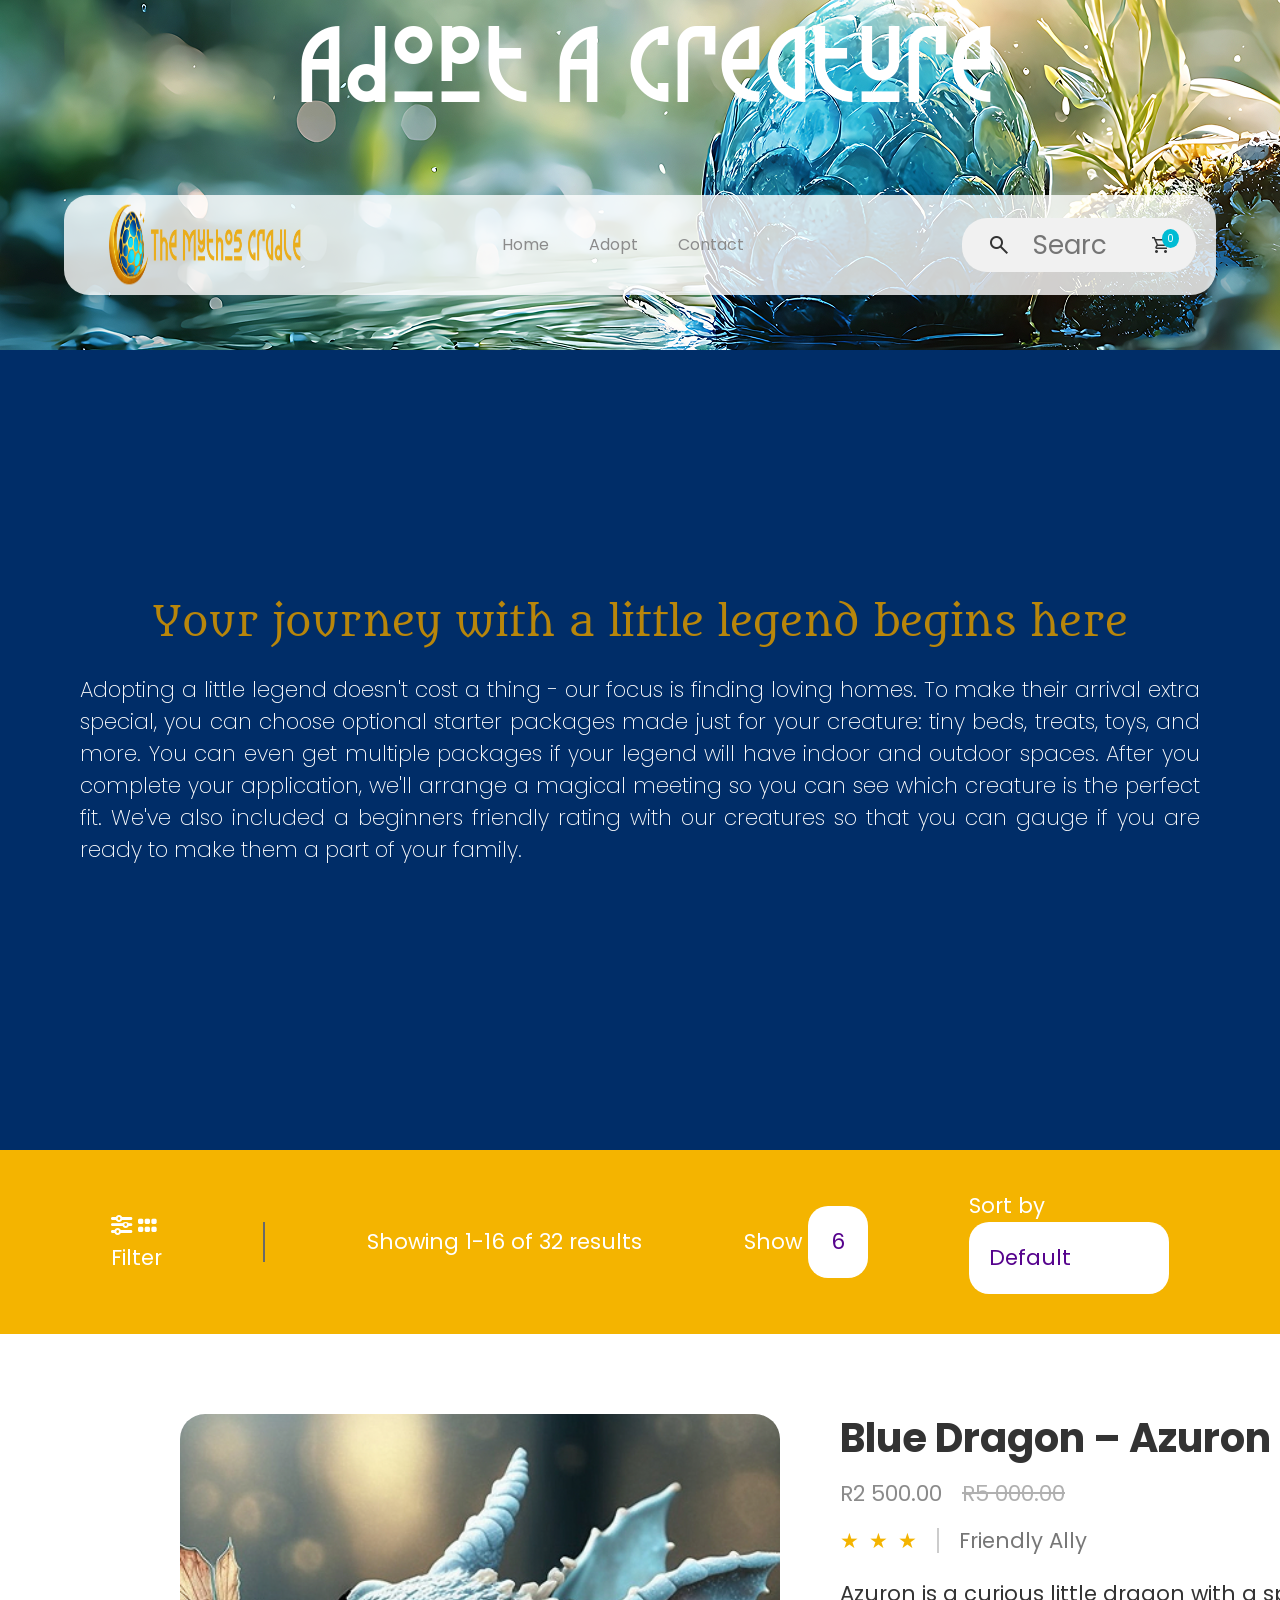
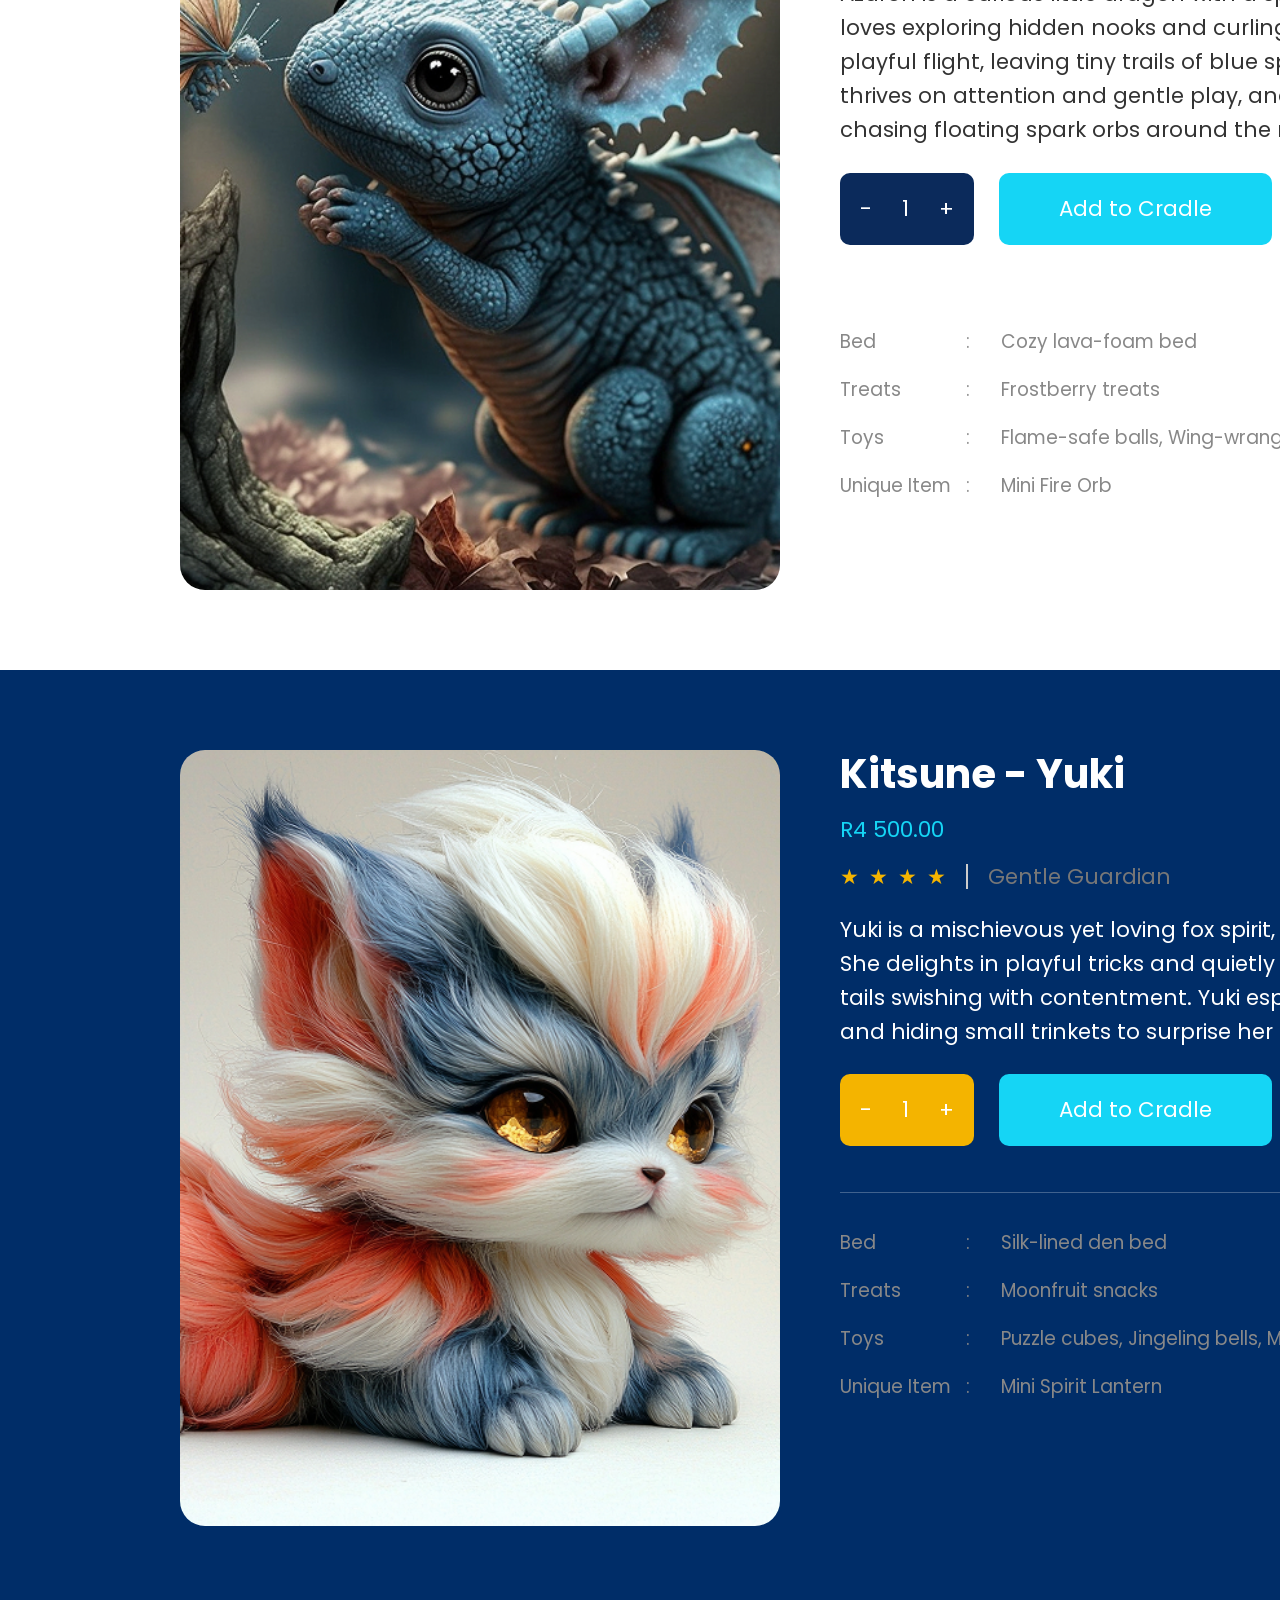
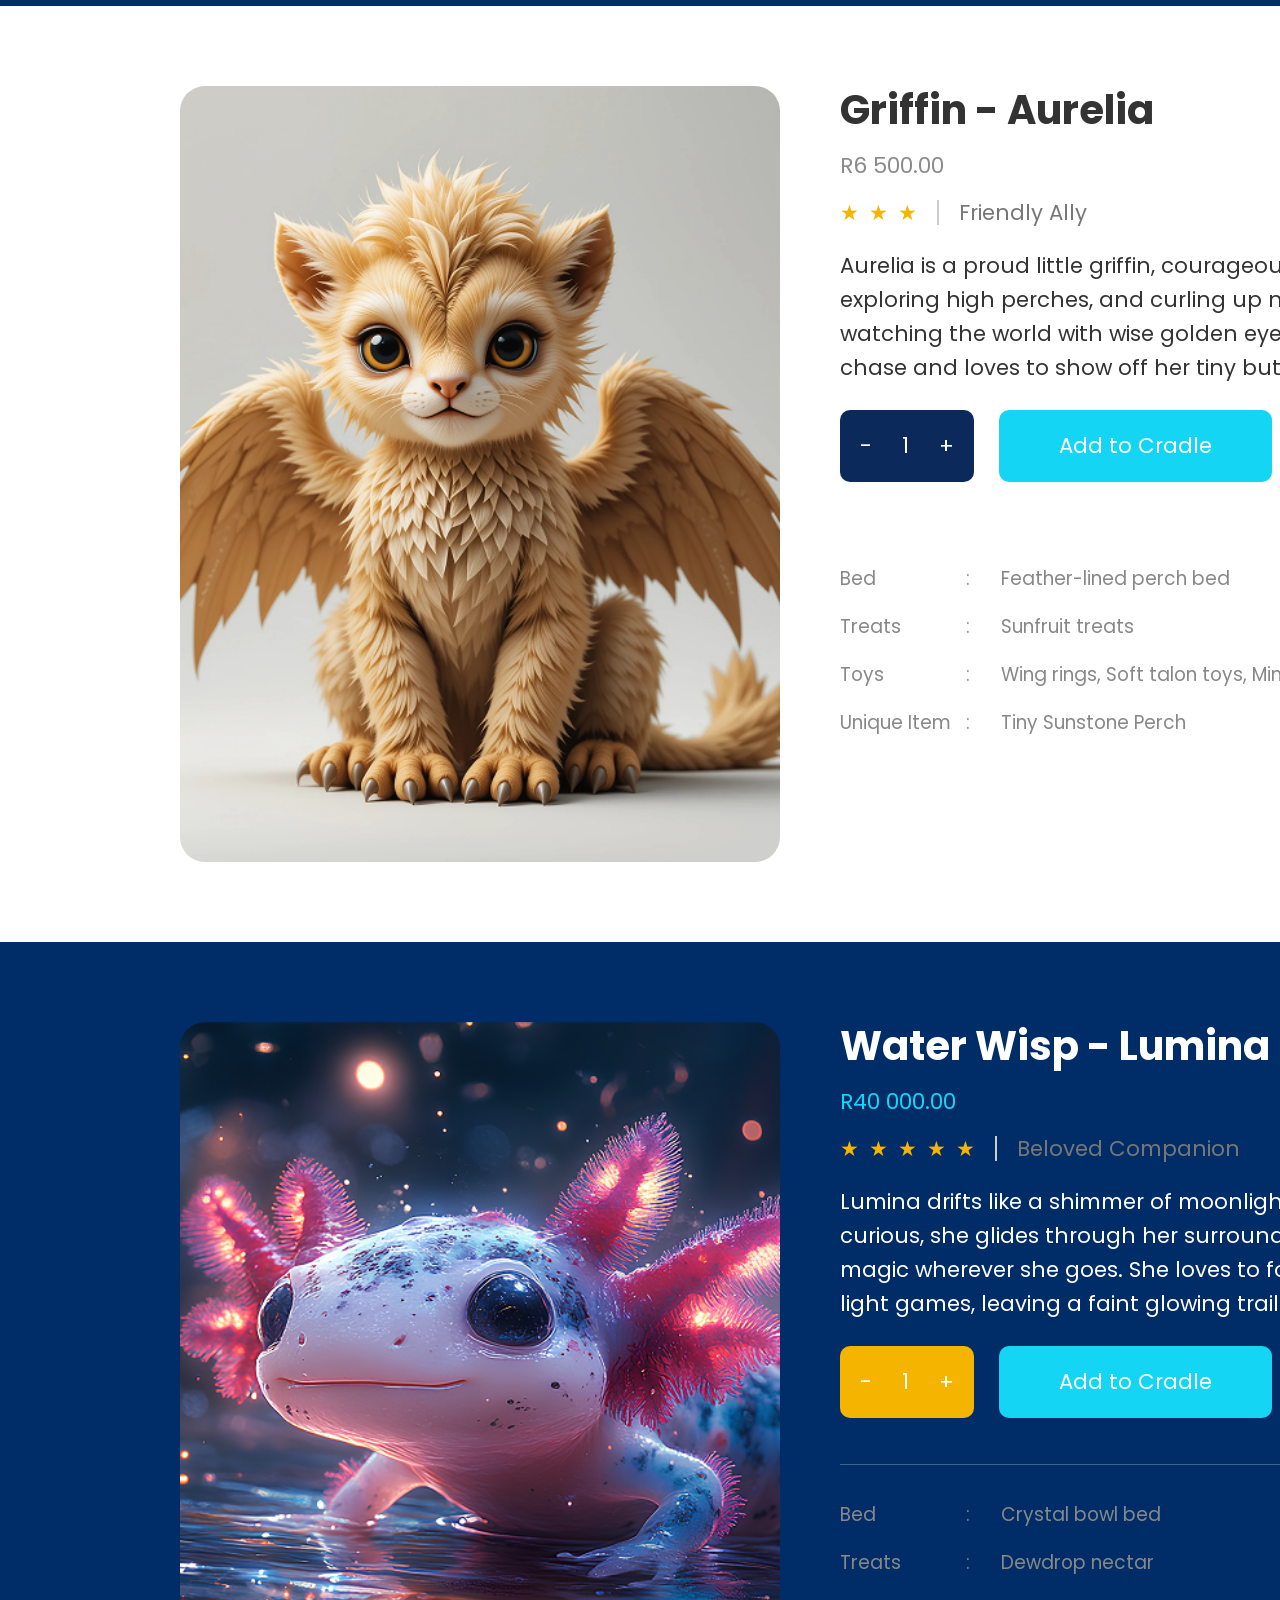
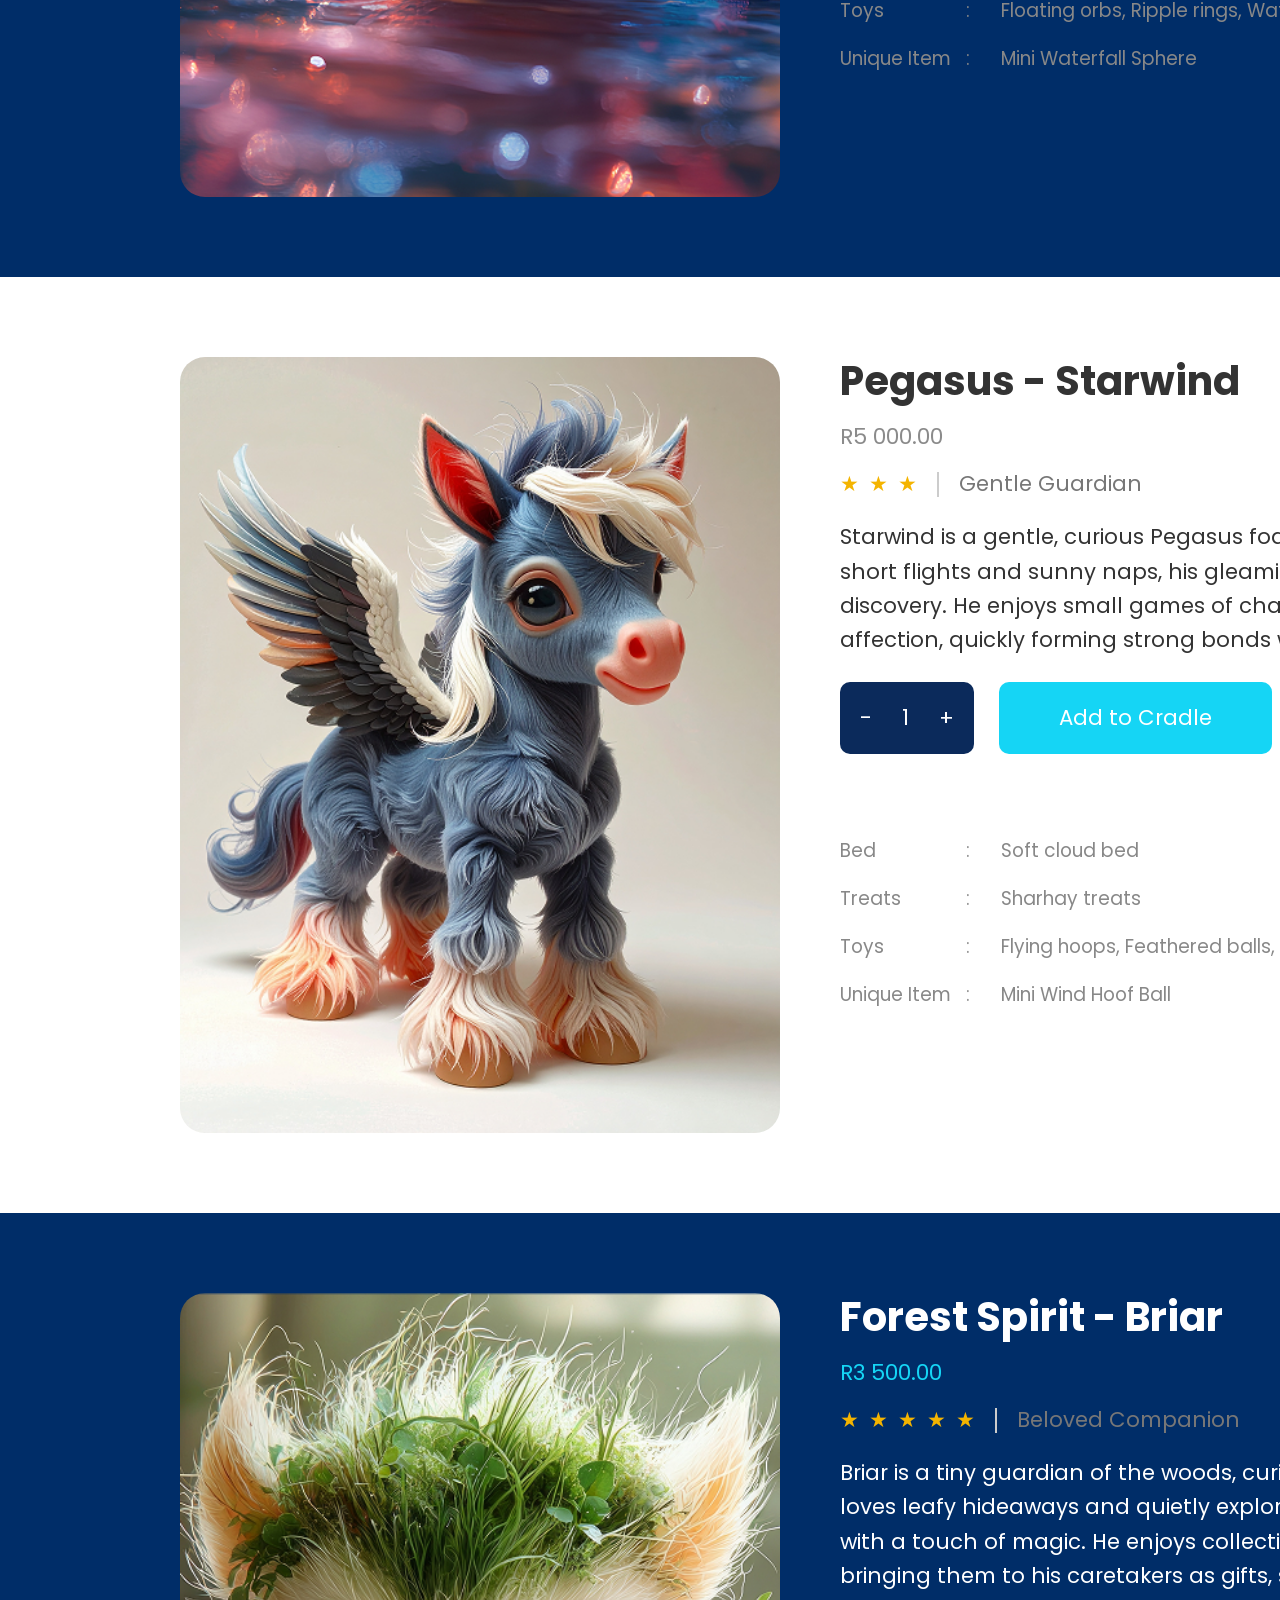
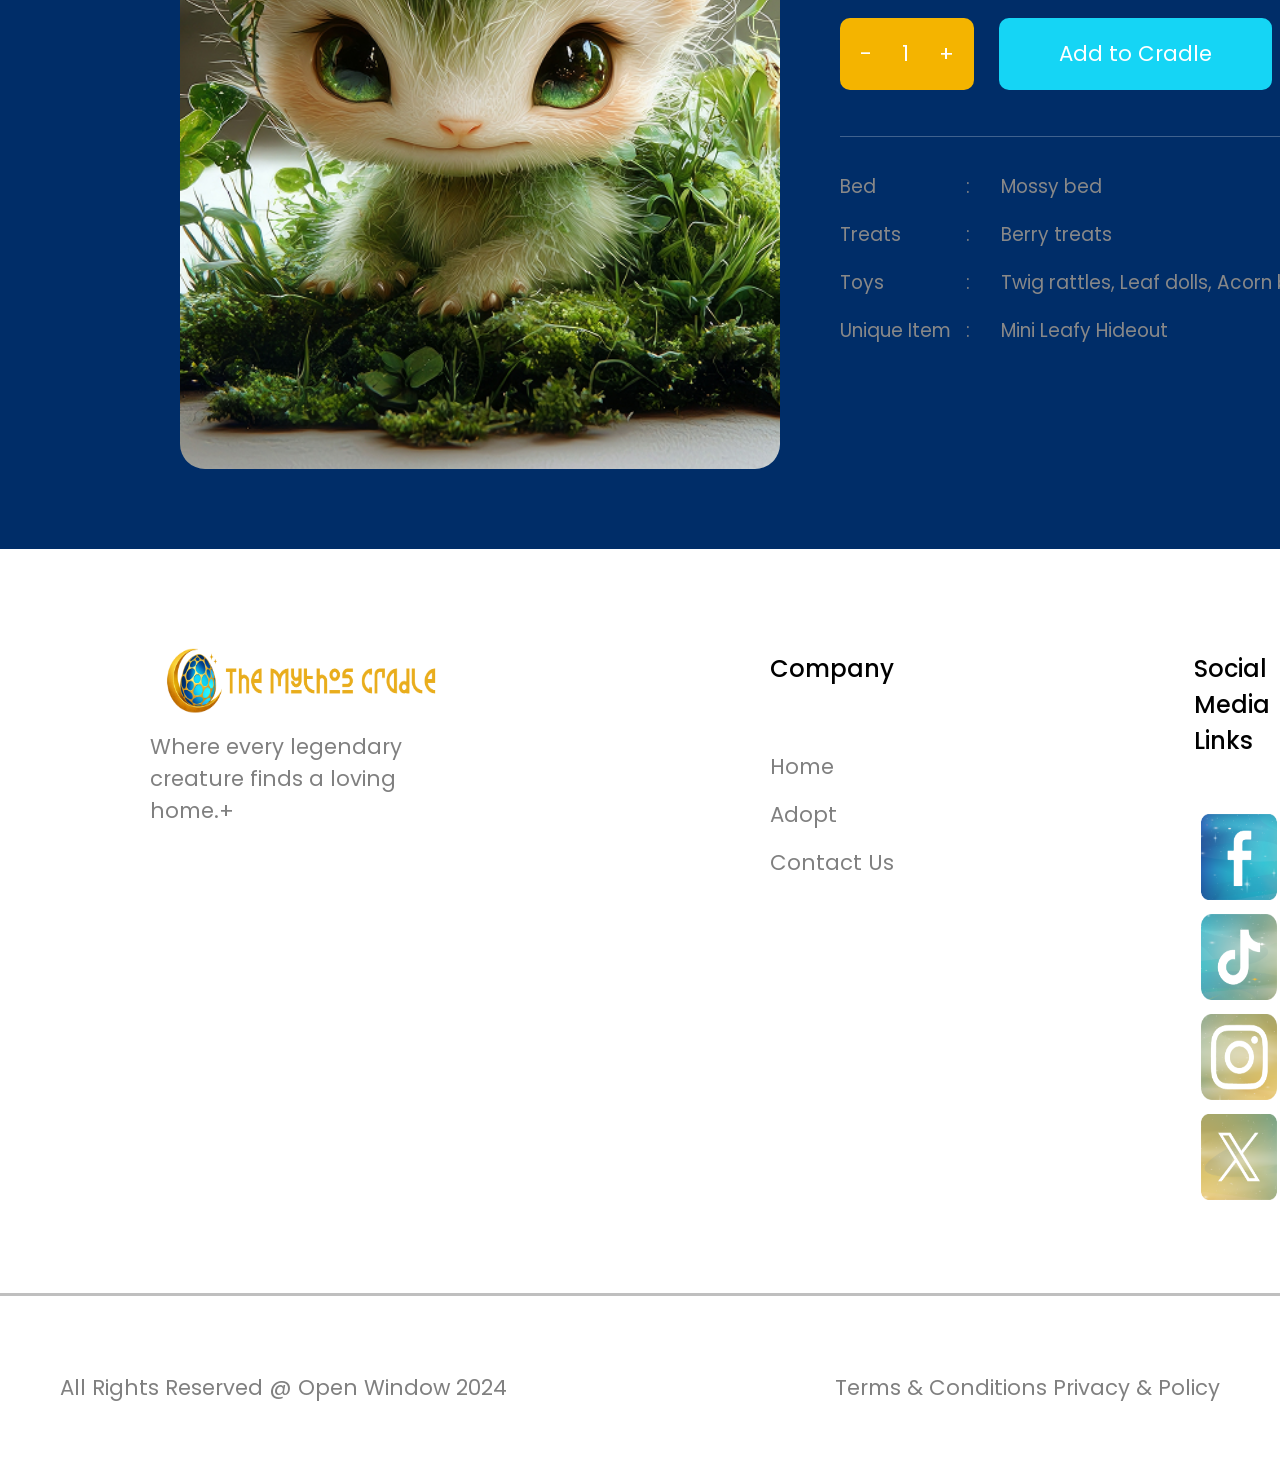
==== commit 99ad2d42: "Cart Modal Created an empty array, tested out, linked the add to cradle button to the modal, render " ====
--- a/pages/adoption.html
+++ b/pages/adoption.html
@@ -111,11 +111,18 @@
     <input class="search-input" type="search" placeholder="Search">
 
     <!-- NEW: cart -->
-    <div class="cart">
-     <span class="material-symbols-outlined">shopping_cart</span>
-      <span class="cart-count">2</span>
-    </div>
-
+<div
+    class="cart"
+    data-bs-toggle="modal"
+    data-bs-target="#cartModal">
+
+    <span class="material-symbols-outlined">
+        shopping_cart
+    </span>
+
+    <span class="cart-count">0</span>
+
+</div>
   </div>
 </form>
         
@@ -216,7 +223,7 @@
         <button>+</button>
       </div>
 
-      <button class="ctaButton">Add to Cradle</button>
+      <button class="ctaButton" id="addAzuron">Add to Cradle</button>
      
     </div>
     
--- a/css/main.css
+++ b/css/main.css
@@ -633,6 +633,7 @@
     background-color: #0b2a5b;
     border-radius: 10px;
     overflow: hidden;
+    width: fit-content;
 }
 
 .amountSelector button {
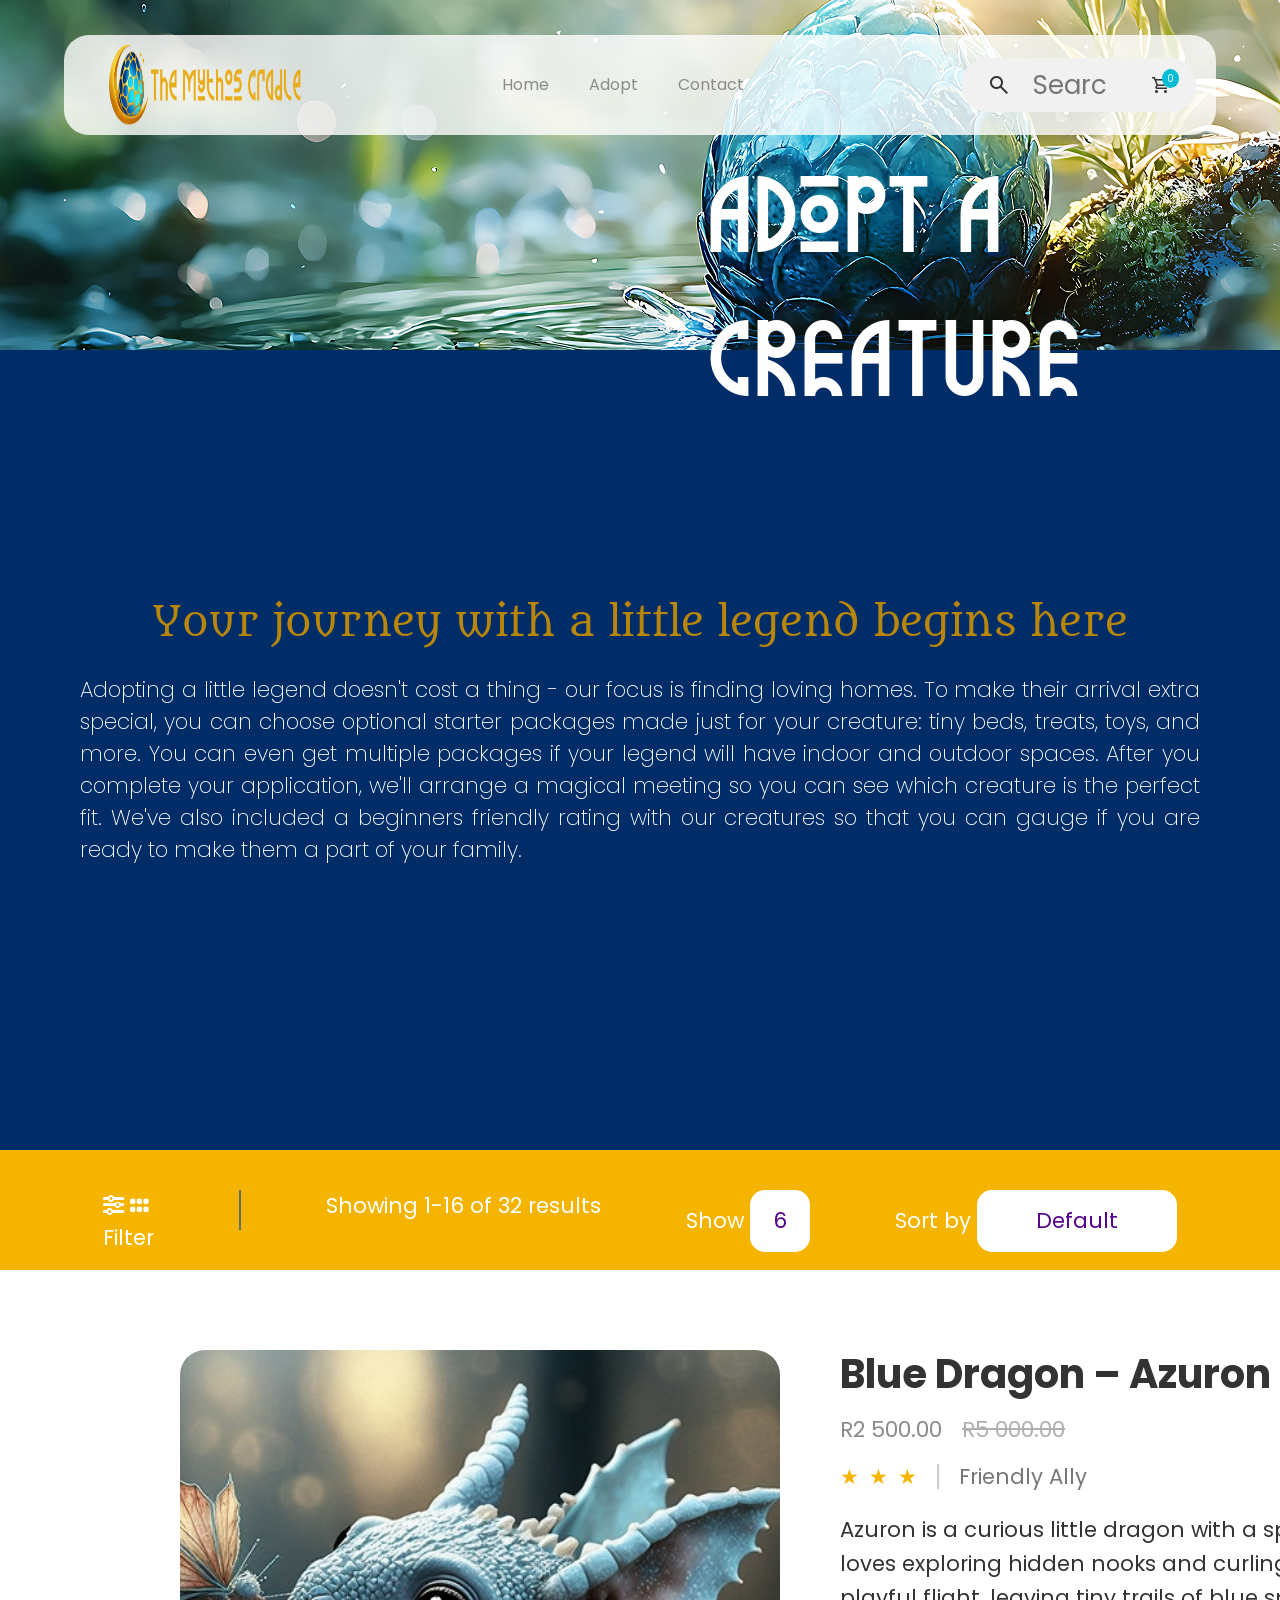
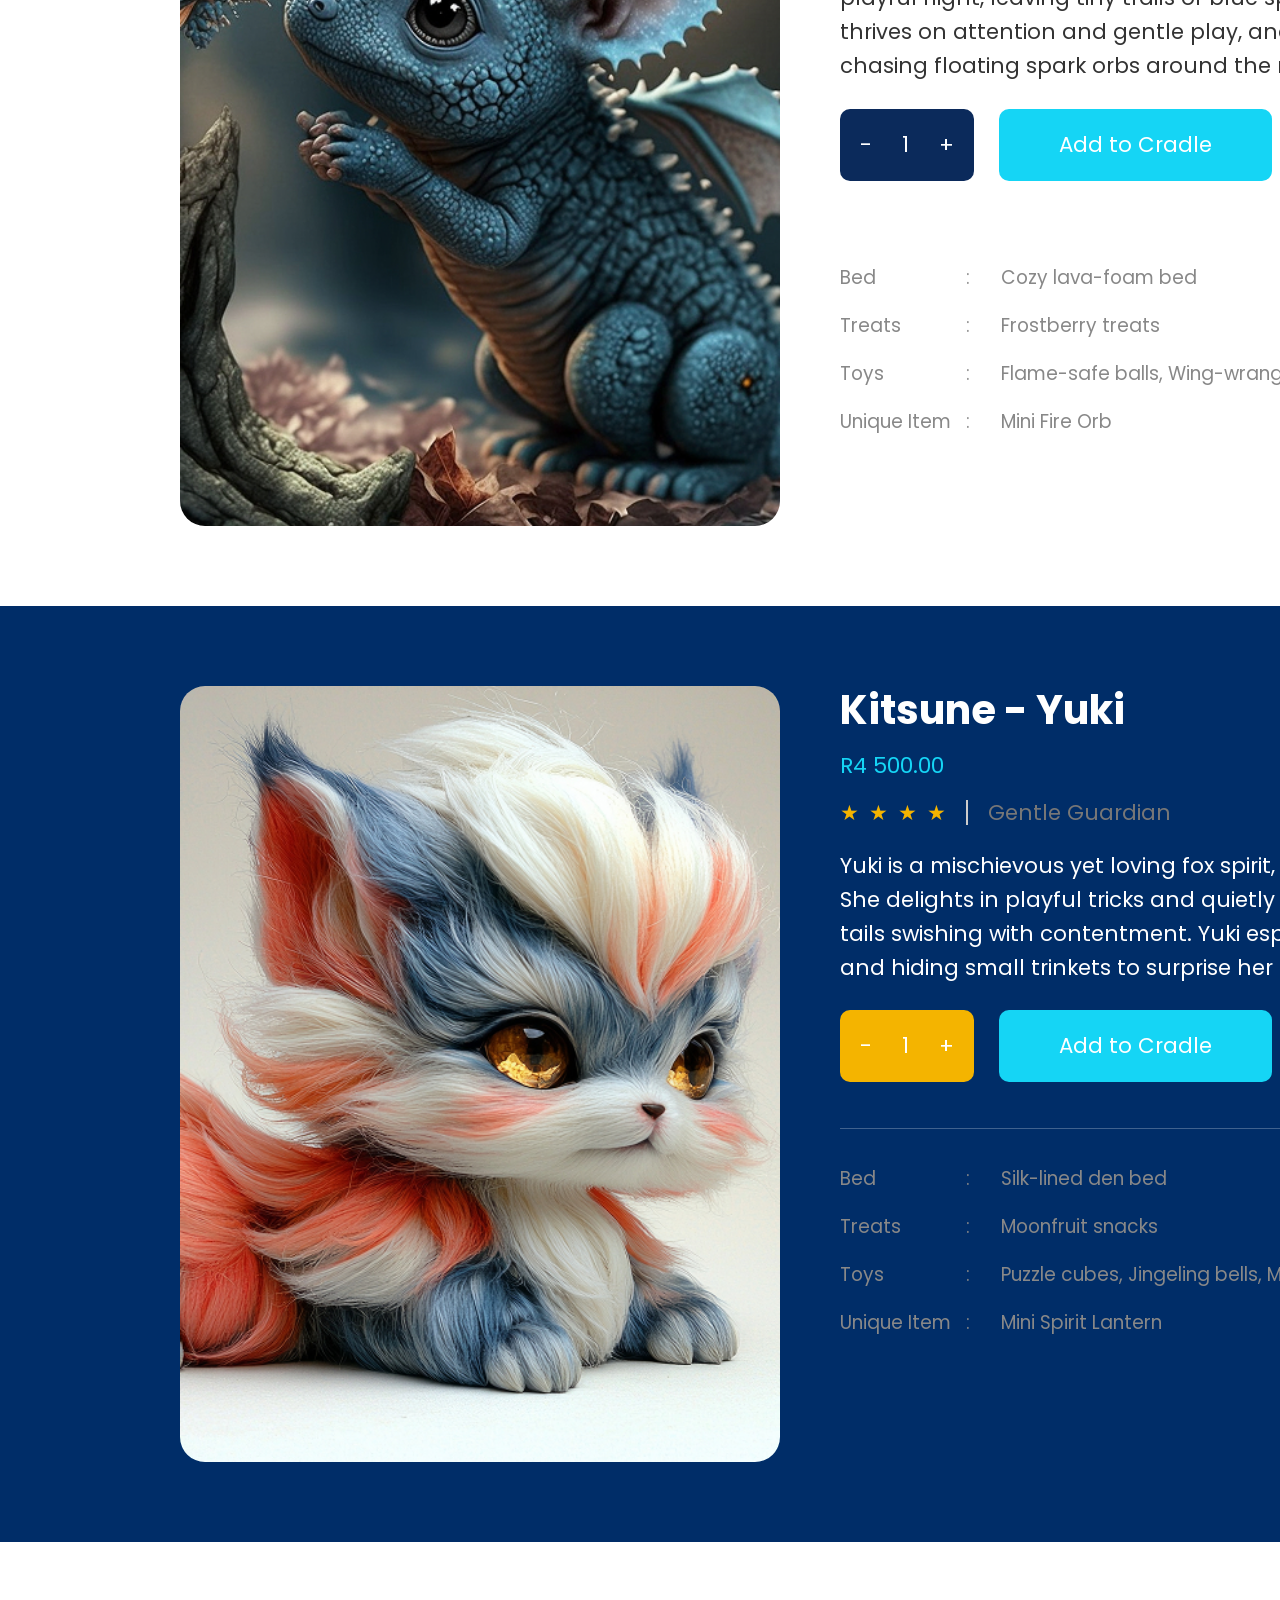
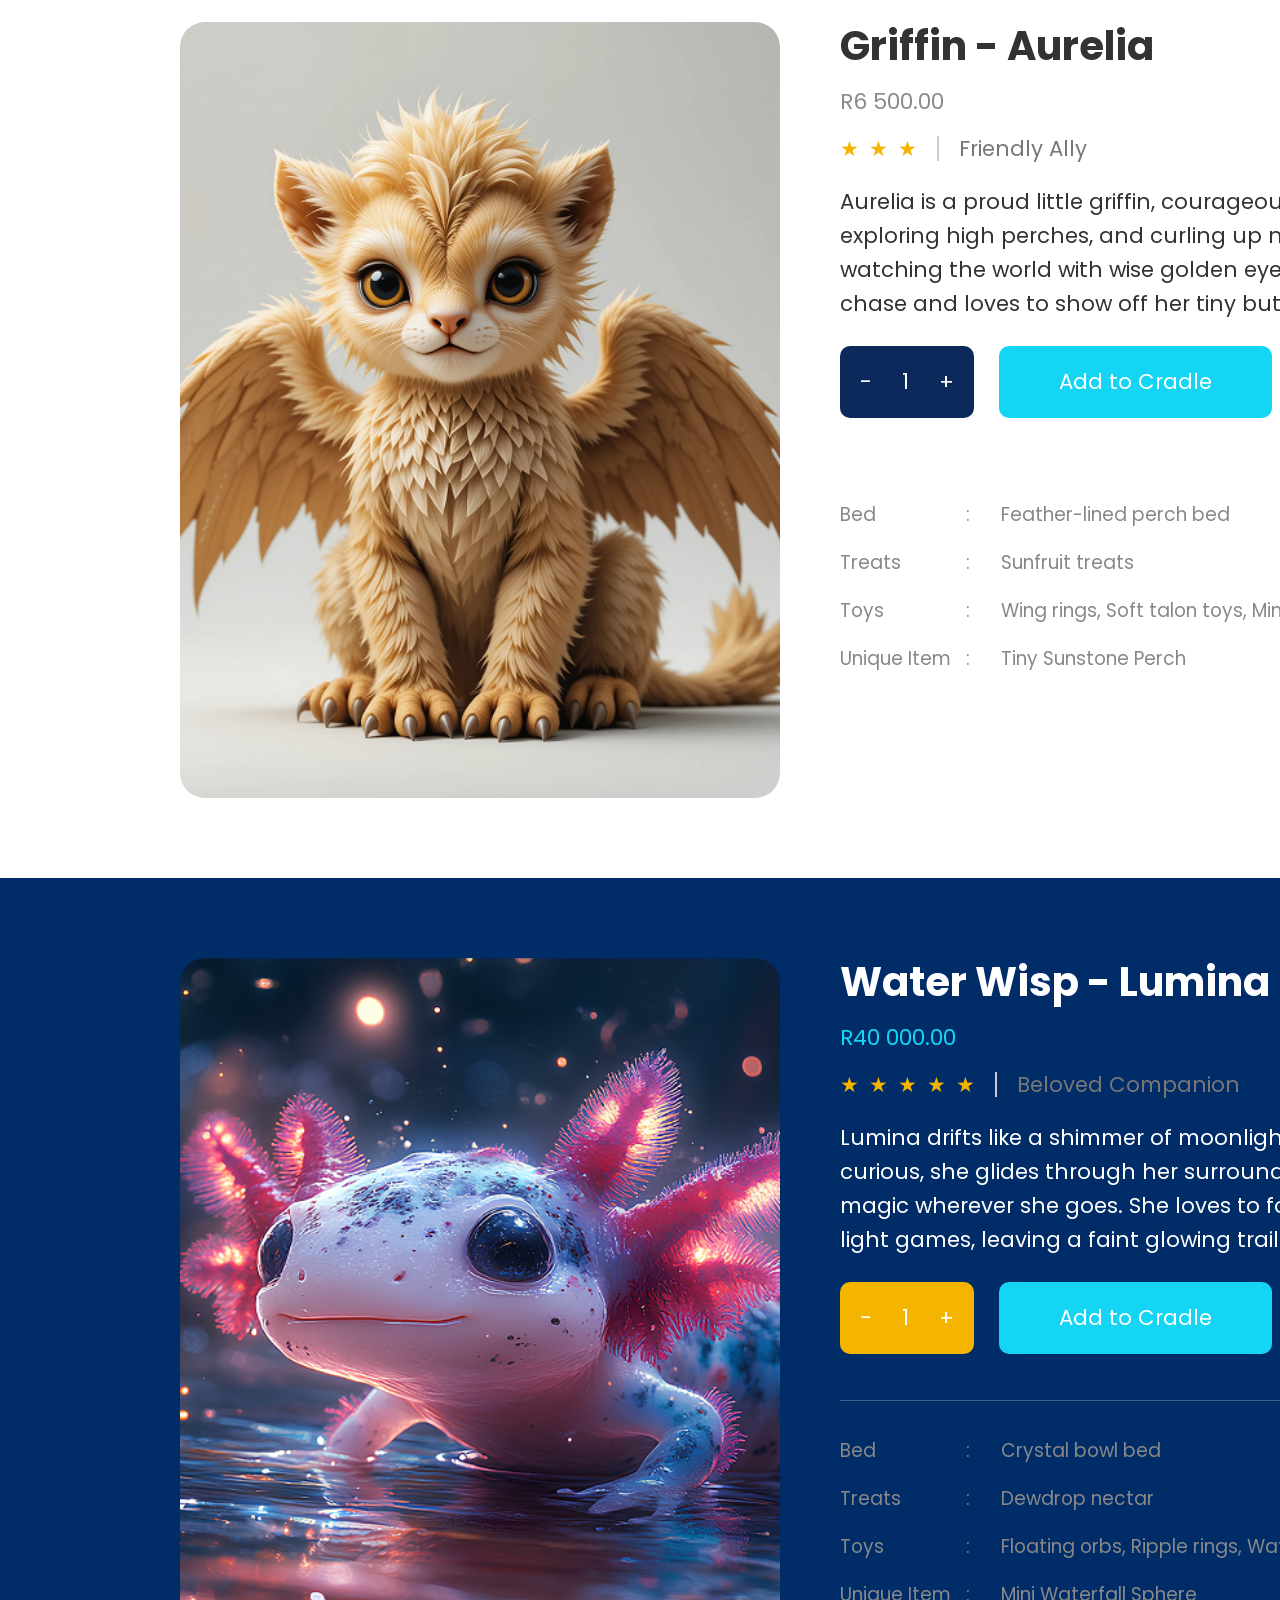
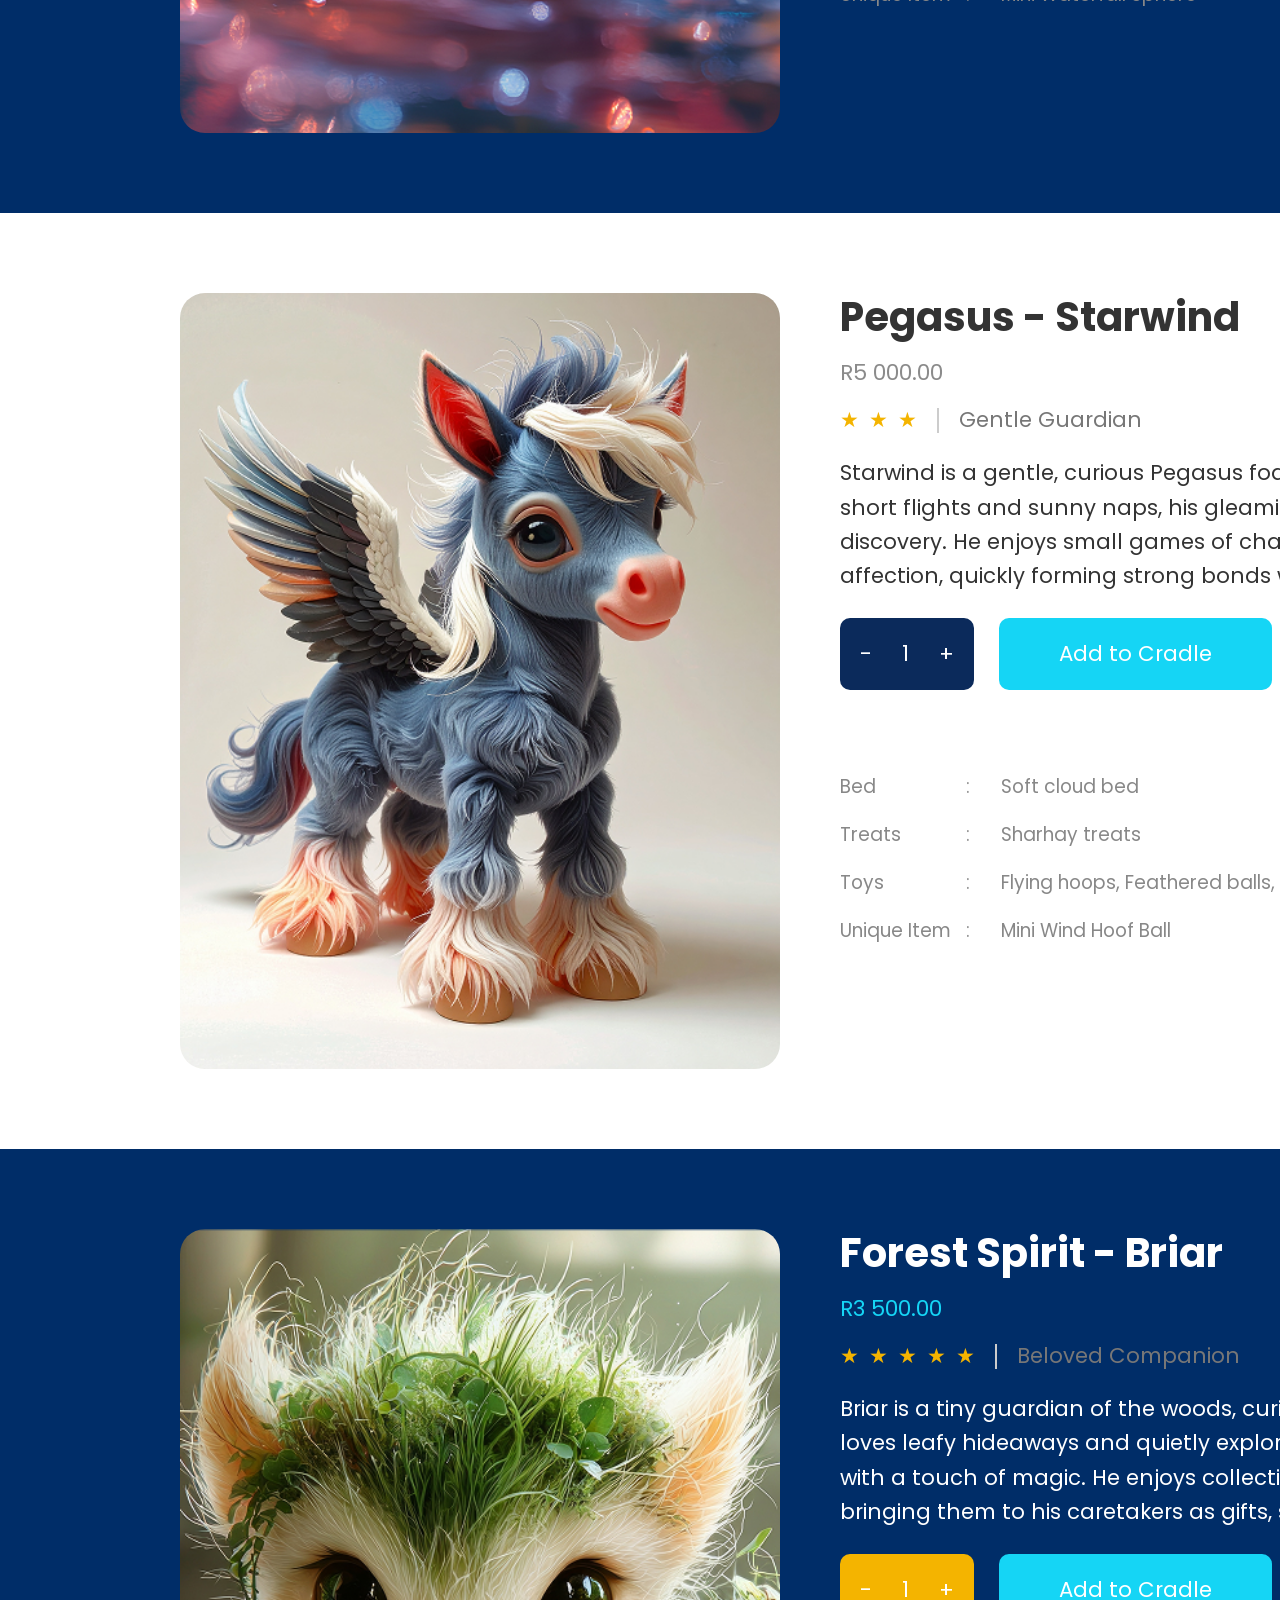
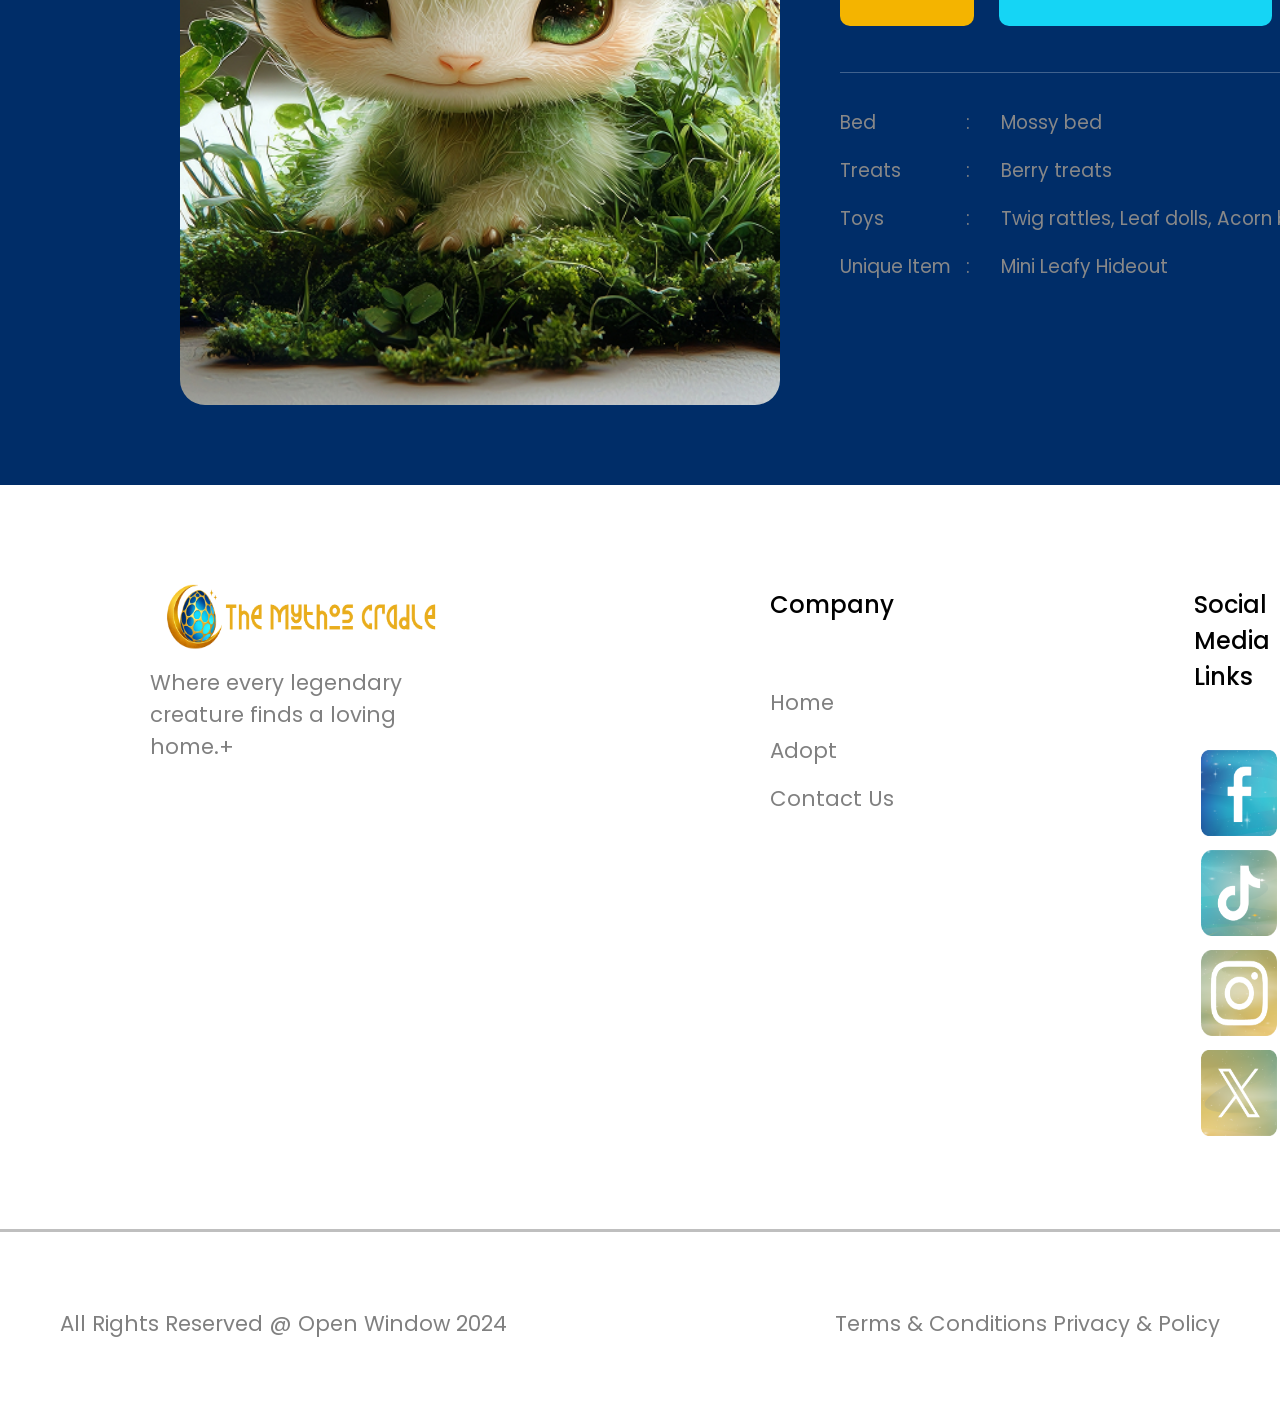
==== commit 5cfc8819: "fixed the title" ====
--- a/pages/adoption.html
+++ b/pages/adoption.html
@@ -38,7 +38,8 @@
 
   <link rel="stylesheet" href="https://cdnjs.cloudflare.com/ajax/libs/font-awesome/6.5.0/css/all.min.css">
 
-  <link rel="stylesheet" href="../css/main.css" </head>
+  <link rel="stylesheet" href="../css/main.css" 
+</head>
 
 
 <body>
@@ -46,7 +47,7 @@
   
       <div class="bg-image2">
         <div class="adoptTitle">
-          <p style="font-family:TitleFont" >Adopt A Creature</p>
+          
         </div>
 
 
@@ -127,8 +128,13 @@
 </form>
         
         </div>
+         <div class="contactUsHeaderText">
+    <p class="TitleFont" style="color: #ffffff;"> ADOPT A CREATURE</p>
+</div>
         </div>
+         
            </nav>
+ 
            
 </header>
 
@@ -148,12 +154,15 @@
             
 
             <div class="filterContainer">
-              <div class="leftText"> 
+              <div class="filterIcons">
+                 <div class="leftText"> 
                 <div class="filterLeft">
                 <span><i class="fa-solid fa-sliders"></i> </span>
                <i class="fa-solid fa-grip"></i>
               </div>Filter </div>
 
+              </div>
+             
 
 
               <div class="verticalLine">  </div>
@@ -170,7 +179,8 @@
                 <button class="Items">6</button></div>
                 
                 
-                    <div class="sortBy"> Sort by 
+                    <div class="sortBy"> 
+                      Sort by 
                 <button class="sortByButton">Default</button>
                 </div>
             </div>
@@ -218,9 +228,9 @@
 
     <div class="actionRow">
       <div class="amountSelector">
-        <button>-</button>
-        <span>1</span>
-        <button>+</button>
+        <button id="azuronMinus">-</button>
+        <span id="azuronQuantity">1</span>
+        <button id="azuronPlus">+</button>
       </div>
 
       <button class="ctaButton" id="addAzuron">Add to Cradle</button>
--- a/css/main.css
+++ b/css/main.css
@@ -466,22 +466,26 @@
 
 
 .filterContainer{
+    height: 120px;
     background-color:#f4b400;
     padding: 40px 60px;
 
     display:flex;
+    flex-direction: row;
     justify-content: space-around;
-    align-items: center;
-
-
-}
-
+    align-items:flex-start;
+
+
+}
+.filterIcons{
+    
+}
 .Items{
    background-color: #fff;
-    padding: 20px ;
+    padding: 15px ;
 
     border: none;
-    border-radius: 20px;
+    border-radius: 15px;
     color:#56038d;
     width: 60px;
 
@@ -489,14 +493,13 @@
 
 .sortByButton{
     background-color: #fff;
-    padding: 20px ;
-
+    padding: 15px ;
+   
     border: none;
-    border-radius: 20px;
+    border-radius: 15px;
     color:#56038d;
     width: 200px;
-    display:flex;
-    justify-content: left;
+   
 }
 .verticalLine{
     width: 2px;
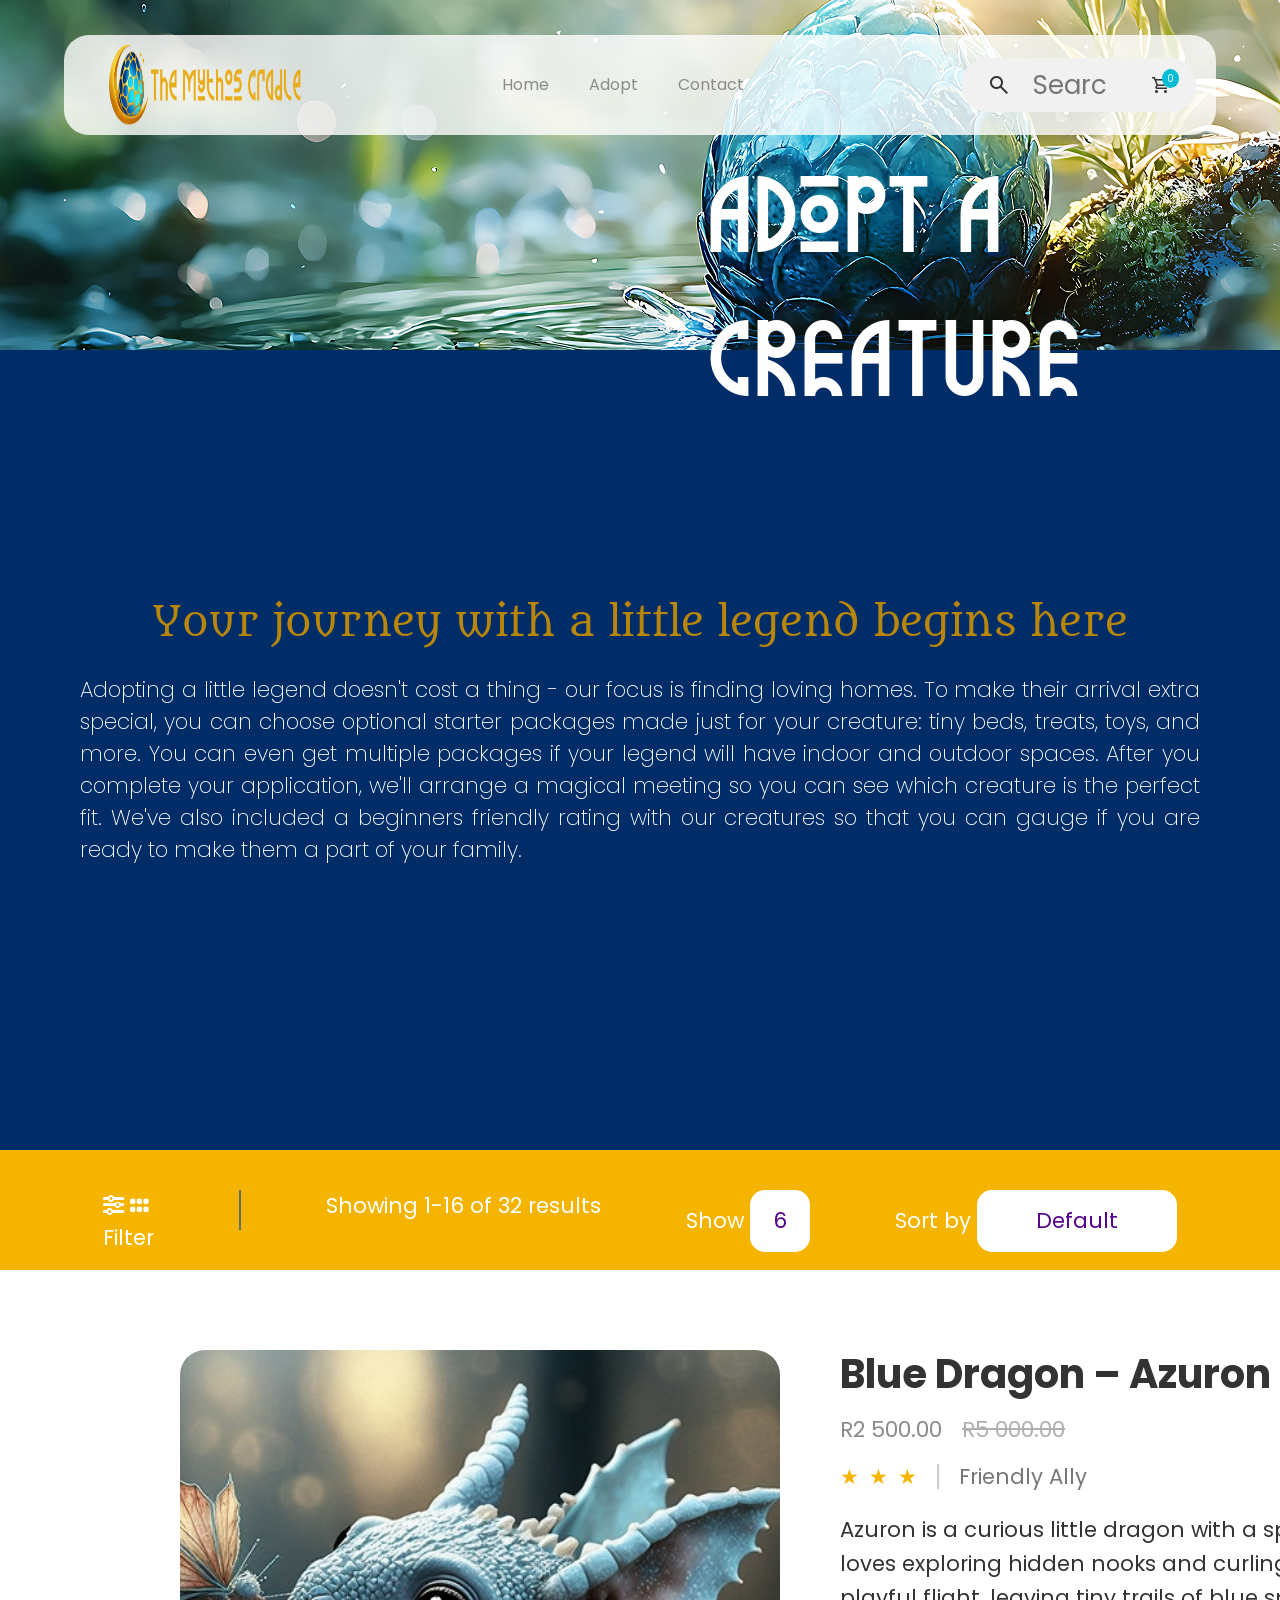
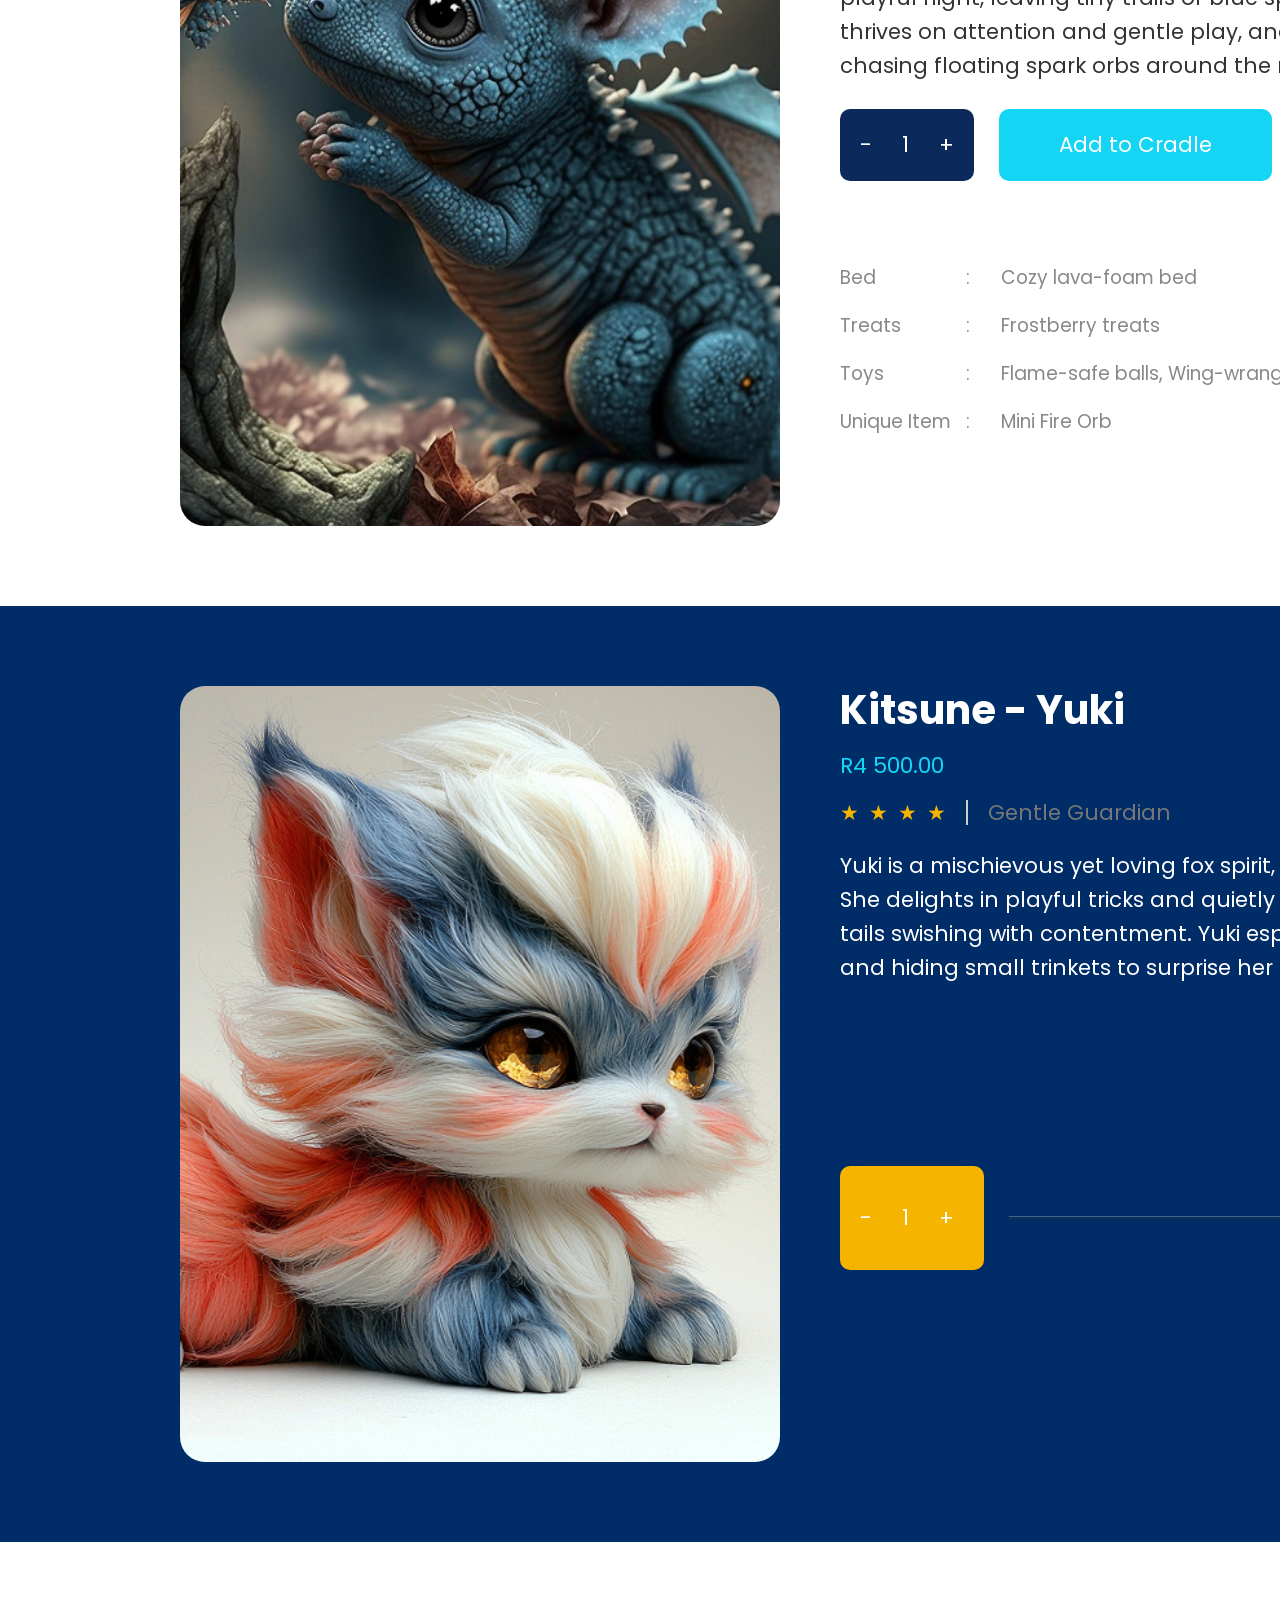
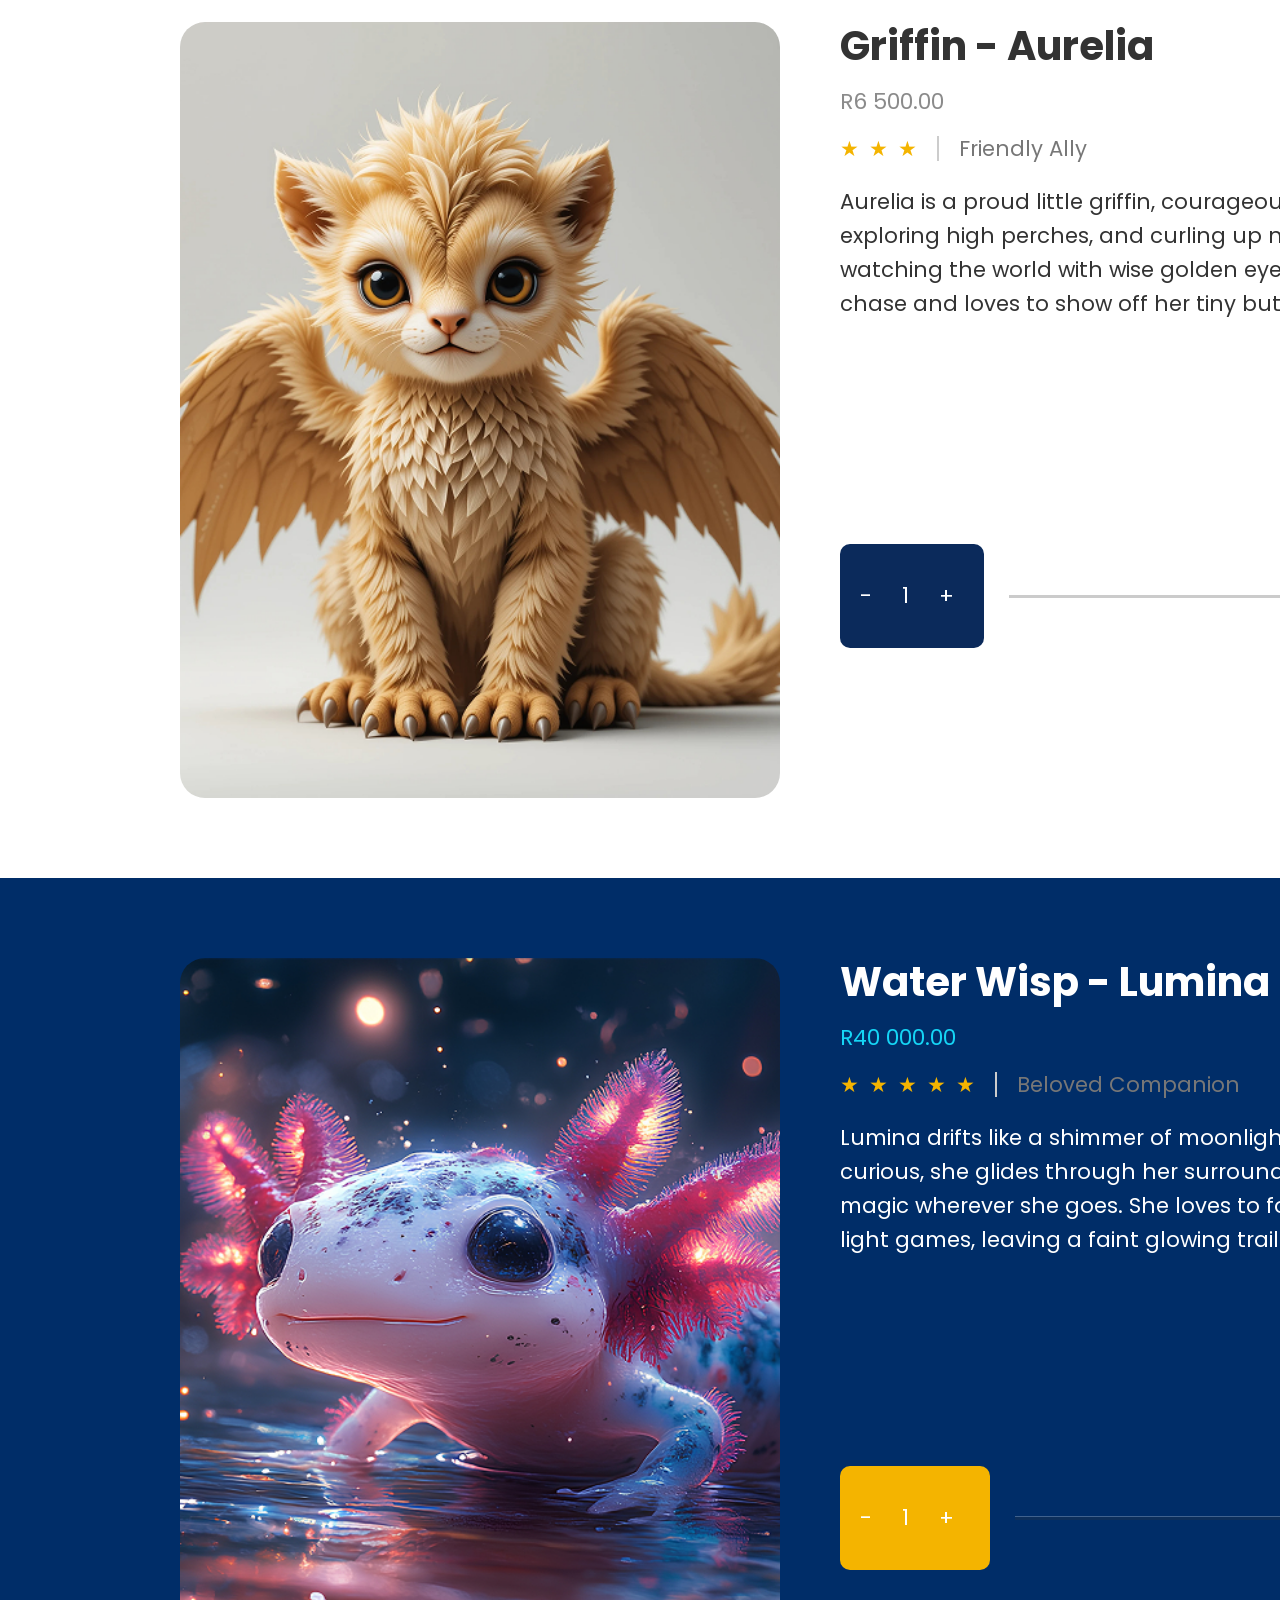
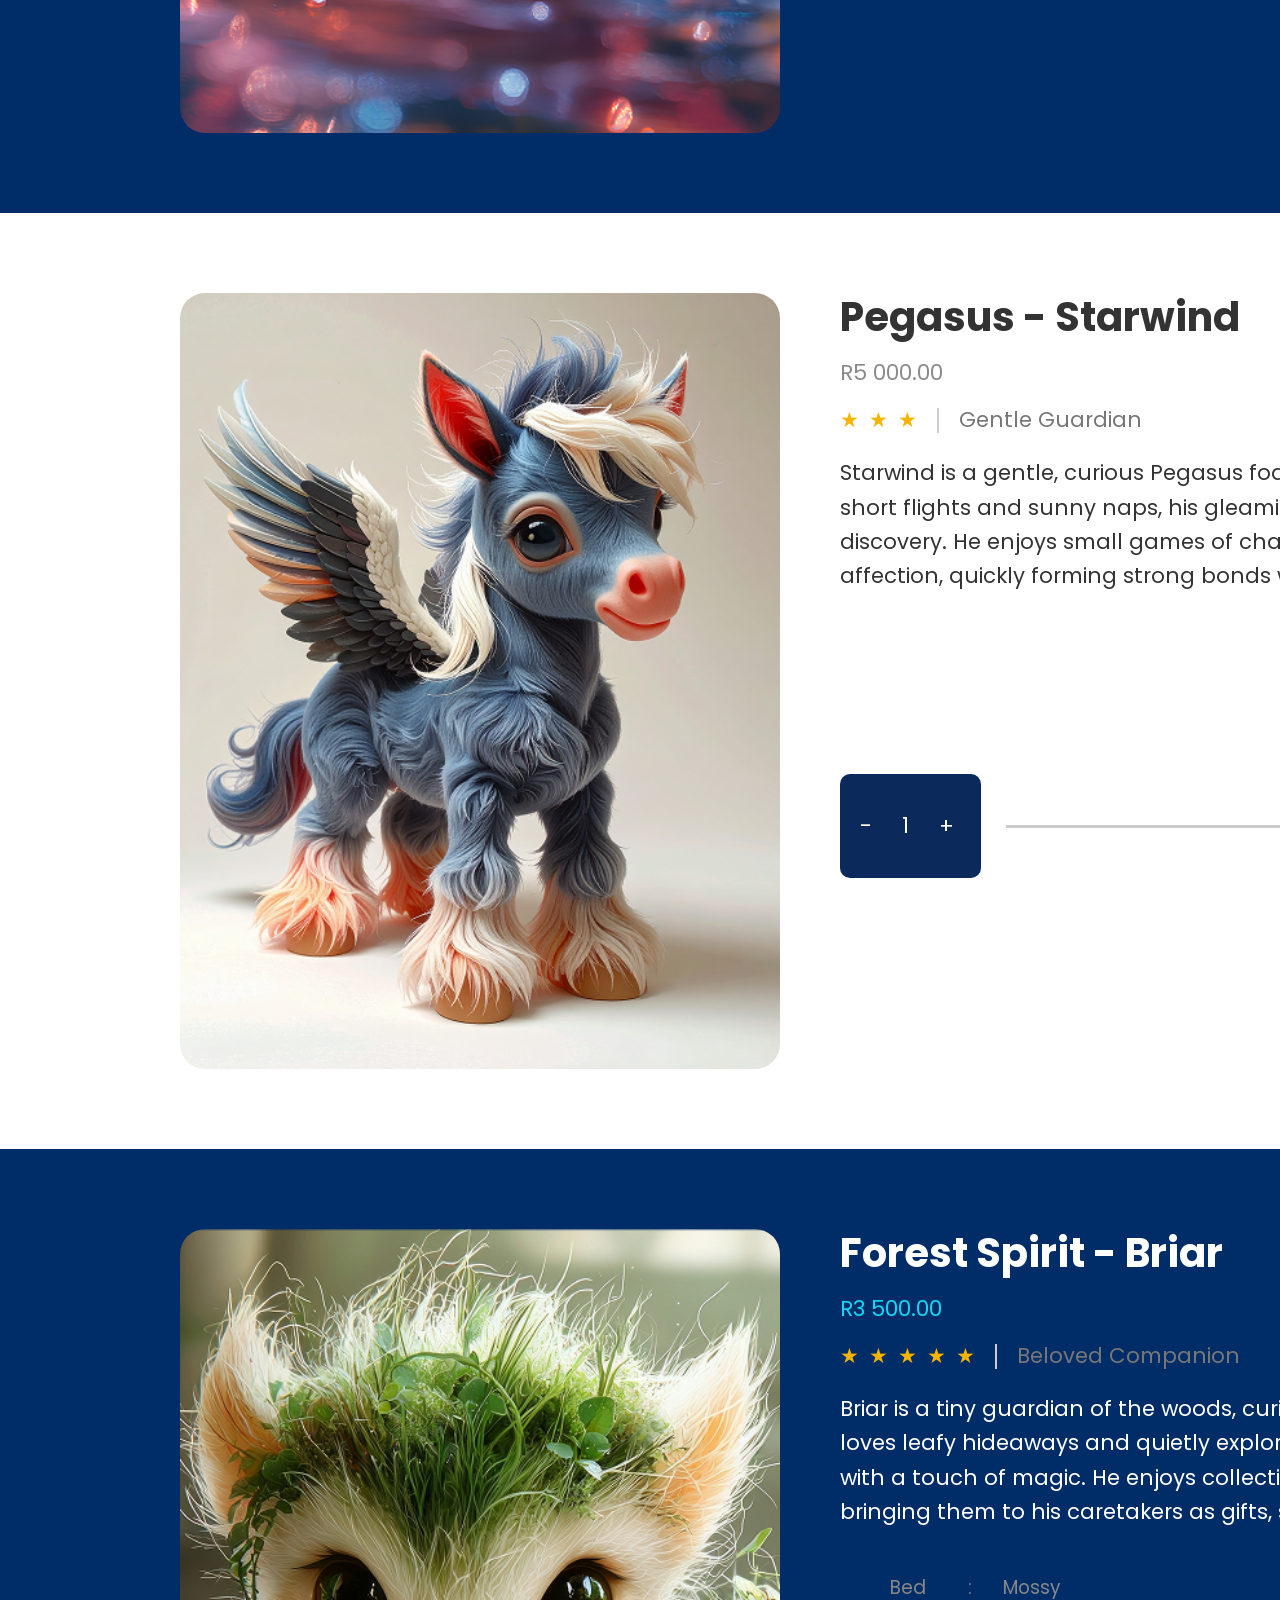
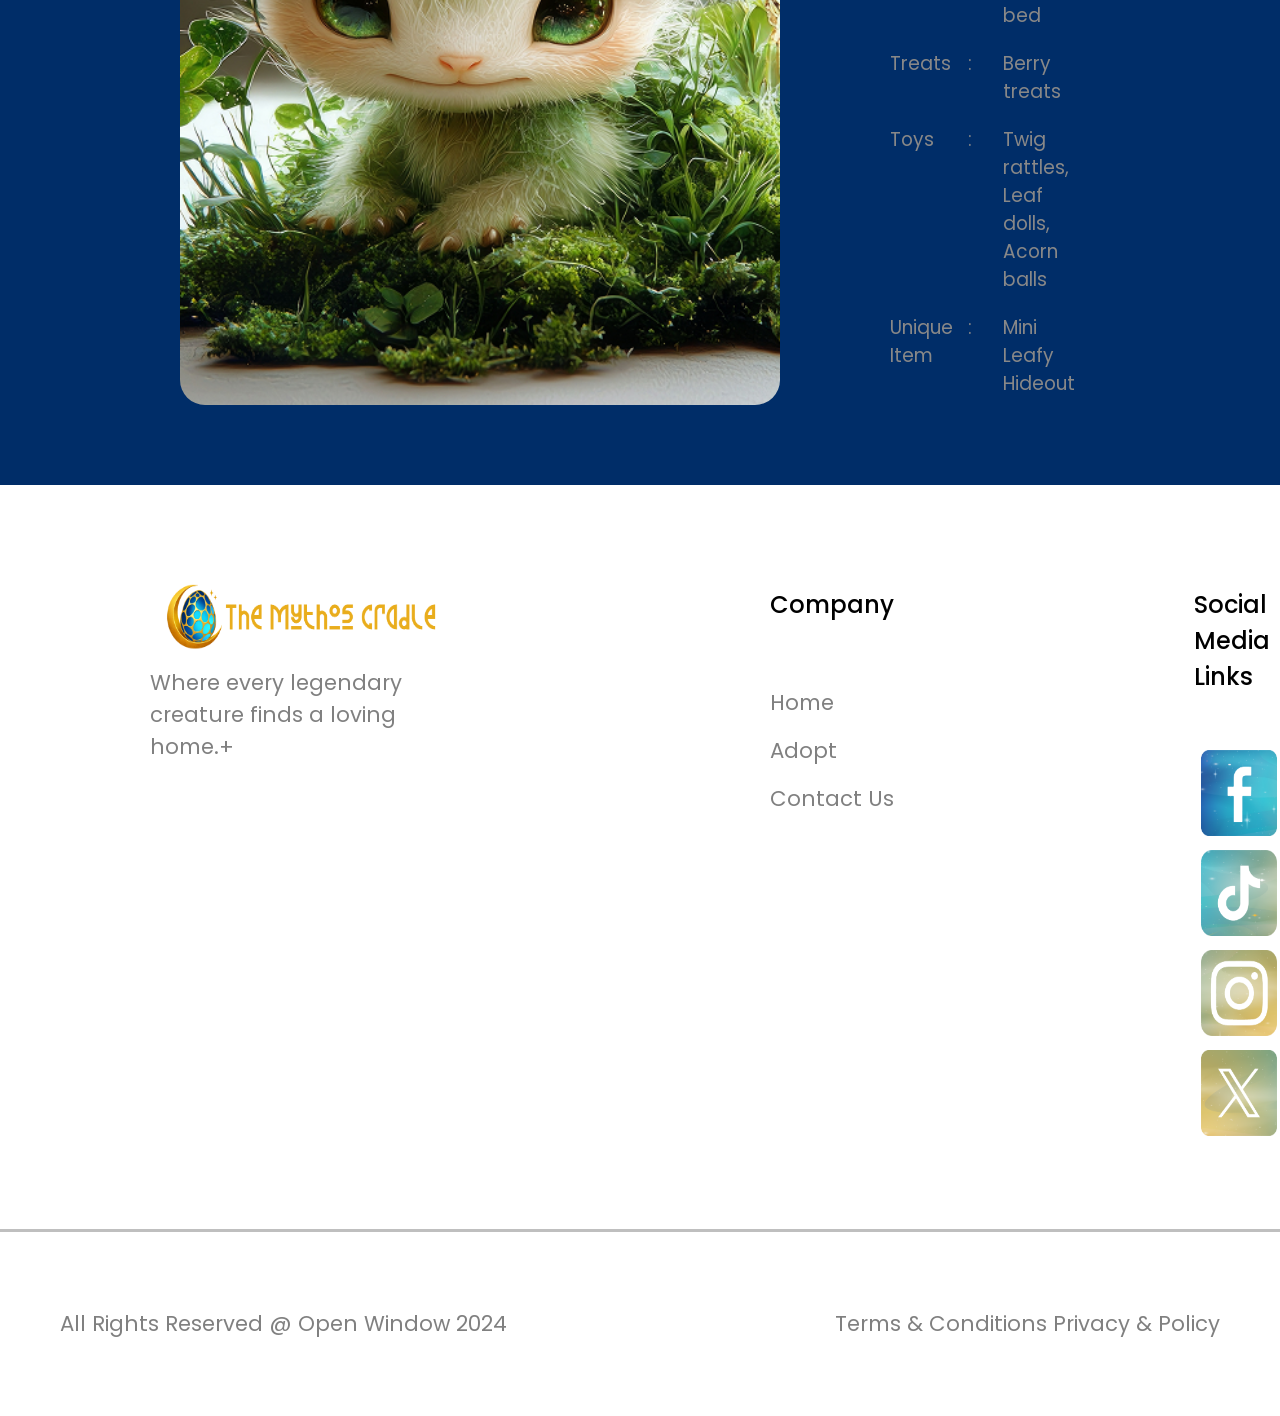
==== commit 475bf923: "Cart Updates made the cart a bit more stylish, remove button works, added local storage," ====
--- a/pages/adoption.html
+++ b/pages/adoption.html
@@ -73,7 +73,7 @@
 
       <div class="modal-header">
         <img src="/assets/img/logo.png" class="cartModalLogo" alt="Logo">
-        <h2>Your Adoption Cart:</h2>
+        <h2 class="cart-Title">Your Adoption Cart:</h2>
 
         <button type="button" class="btn-close" data-bs-dismiss="modal"></button>
       </div>
@@ -87,11 +87,11 @@
       <div class="modal-footer">
         <h3>Total: R<span id="cartTotal">0.00</span></h3>
 
-        <button type="button" class="btn btn-secondary" data-bs-dismiss="modal">
+        <button type="button" class="btn-secondary" data-bs-dismiss="modal">
           Continue Searching
         </button>
 
-        <a href="../index.html" class="btn btn-primary">
+        <a href="../index.html" class="btn-primary">
           Finish Adoption
         </a>
       </div>
@@ -121,7 +121,7 @@
         shopping_cart
     </span>
 
-    <span class="cart-count">0</span>
+    <span class="cart-count" id="cartCount">0</span>
 
 </div>
   </div>
@@ -300,12 +300,19 @@
    
     <div class="actionRow">
       <div class="amountSelector" style="background-color: #f4b400;">
-        <button>-</button>
-        <span>1</span>
-        <button>+</button>
-      </div>
-
-      <button class="ctaButton">Add to Cradle</button>
+        <button id="yukiMinus">-</button>
+
+<span id="yukiQuantity">1</span>
+
+<button id="yukiPlus">+</button>
+
+<button
+    id="addYuki"
+    class="ctaButton">
+
+    Add to Cradle
+
+</button>
       <hr>
     </div>
 
@@ -373,13 +380,19 @@
    
     <div class="actionRow">
       <div class="amountSelector">
-        <button>-</button>
-        <span>1</span>
-        <button>+</button>
-      </div>
-
-      <button class="ctaButton">Add to Cradle</button>
-     
+       <button id="aureliaMinus">-</button>
+
+<span id="aureliaQuantity">1</span>
+
+<button id="aureliaPlus">+</button>
+
+<button
+    id="addAurelia"
+    class="ctaButton">
+
+    Add to Cradle
+
+</button>
     </div>
     
 <hr class="horizontalRule">
@@ -443,12 +456,19 @@
    
     <div class="actionRow">
       <div class="amountSelector" style="background-color: #f4b400;">
-        <button>-</button>
-        <span>1</span>
-        <button>+</button>
-      </div>
-
-      <button class="ctaButton">Add to Cradle</button>
+        <button id="luminaMinus">-</button>
+
+<span id="luminaQuantity">1</span>
+
+<button id="luminaPlus">+</button>
+
+<button
+    id="addLumina"
+    class="ctaButton">
+
+    Add to Cradle
+
+</button>
       <hr>
     </div>
 
@@ -525,12 +545,19 @@
     <!-- BUTTONS -->
     <div class="actionRow">
       <div class="amountSelector">
-        <button>-</button>
-        <span>1</span>
-        <button>+</button>
-      </div>
-
-      <button class="ctaButton">Add to Cradle</button>
+        <button id="starwindMinus">-</button>
+
+<span id="starwindQuantity">1</span>
+
+<button id="starwindPlus">+</button>
+
+<button
+    id="addStarwind"
+    class="ctaButton">
+
+    Add to Cradle
+
+</button>
      
     </div>
     
@@ -597,12 +624,19 @@
 Briar is a tiny guardian of the woods, curious, gentle, and full of life. He loves leafy hideaways and quietly exploring gardens, always humming with a touch of magic. He enjoys collecting small natural treasures and bringing them to his caretakers as gifts, showing his playful personality.    <!-- BUTTONS -->
     <div class="actionRow">
       <div class="amountSelector" style="background-color: #f4b400;">
-        <button>-</button>
-        <span>1</span>
-        <button>+</button>
-      </div>
-
-      <button class="ctaButton">Add to Cradle</button>
+       <button id="briarMinus">-</button>
+
+<span id="briarQuantity">1</span>
+
+<button id="briarPlus">+</button>
+
+<button
+    id="addBriar"
+    class="ctaButton">
+
+    Add to Cradle
+
+</button>
       <hr>
     </div>
 
--- a/css/main.css
+++ b/css/main.css
@@ -834,14 +834,74 @@
 
 
 
-
+/*CART MODAL*/
 .cartModalLogo{
     height: 70px;
     width: 200px;
     display:flex;
 
 }
-
+.cart-Title{
+    font-family: 'Mythology of egypt';
+font-size: 60pt;
+margin-left: 250px;
+}
+.modal-footer{
+    background:#f8f8f8;
+
+    padding:30px;
+
+    border-top:2px solid #ddd;
+}
+.modal-footer h3{
+    font-size:32px;
+    display: flex;
+    align-items: end;
+    flex: row;
+    color:#0b2a5b;
+    
+
+    font-family:'Poppins';
+}
+
+
+.btn-primary{
+    background-color:#002d68;
+    
+    font-family: "Poppins";
+    color: white;
+    border: none;
+    border-radius: 8px;
+    padding: 10px 10px;
+    cursor: pointer;
+    width: fit-content;
+    transition: all 0.4s ease;
+}
+
+.btn-primary:hover{
+    background-color:#15d5f5;
+
+    transform: translateY(-2px);
+}
+
+.btn-secondary{
+     background-color:#002d68;
+    
+    font-family: "Poppins";
+    color: white;
+    border: none;
+    border-radius: 8px;
+    padding: 10px 10px;
+    cursor: pointer;
+    width: fit-content;
+    transition: all 0.4s ease;
+}
+
+.btn-secondary:hover{
+    background-color:#15d5f5;
+
+    transform: translateY(-2px);
+}
 
 span {cursor:pointer; }
 		.cartInputCounter{
@@ -849,42 +909,123 @@
 		}
 		.minus, .plus{
 			width:20px;
-			height:20px;
+			 height:20px;
 			background:#f2f2f2;
 			border-radius:4px;
-			padding:8px 5px 8px 5px;
+			  padding:8px 5px 8px 5px;
 			border:px solid #ddd;
-            display: inline-block;
+             display: inline-block;
             vertical-align: middle;
             text-align: center;
 		}
 		input{
-			height:34px;
+		 	height:34px;
             width: 100px;
             text-align: center;
-            font-size: 26px;
+             font-size: 26px;
 			border:1px solid #ddd;
-			border-radius:4px;
-            display: inline-block;
+			 border-radius:4px;
+             display: inline-block;
             vertical-align: middle;
         }
 			
     
 
 .remove-btn{
-    background-color:#00bcd4;
+    background-color:#002d68;
+
+    font-family: "Poppins";
+    color: white;
+    border: none;
+    border-radius: 8px;
+    padding: 10px 10px;
+    cursor: pointer;
+    width: fit-content;
+    transition: all 0.4s ease;
+}
+
+.remove-btn:hover{
+    background-color:#15d5f5;
+
+    transform: translateY(-2px);
+}
+
+
+
+.cart-item{
+    display:flex;
+    flex-direction: row;
+    gap:25px;
+text-size-adjust: 16pt;
+justify-content: center;
+    background:#f4b400;
+
+    padding:25px;
+
+    border-radius:20px;
+
+    margin-bottom:20px;
+
+    box-shadow:0 4px 12px rgba(0,0,0,0.1);
+}
+
+
+
+
+
+
+
+.cart-image{
+    width:400px;
+    height:400px;
+    object-fit:cover;
+    border-radius:12px;
+}
+
+.cart-info{
+    flex:1;
+    font-size: 18pt;
+    display:flex;
+    flex-direction:column;
+padding: 20px;
+    gap:15px;
+}
+.cart-actions{
+    display:flex;
+    align-items:center;
+
+    gap:0px;
+}
+
+.cartInputCounter{
+    display:flex;
+    align-items:center;
+
+    background:#0b2a5b;
+
+    border-radius:10px;
+
+    overflow:hidden;
+
+    width:fit-content;
+}
+
+.cartInputCounter button{
     border:none;
-    border-radius: 15px;
-    color: #fff;
-    width: 300px;
-    height: 80px;
-
-
-}
-
-.cart-item img{
-    width: 200px;
-    height:220px;
-    container-type: box;
-}
-
+    background:none;
+
+    color:white;
+
+    padding:12px 18px;
+
+    font-size:18px;
+}
+
+.cartInputCounter span{
+    color:white;
+
+    min-width:40px;
+
+    text-align:center;
+}
+
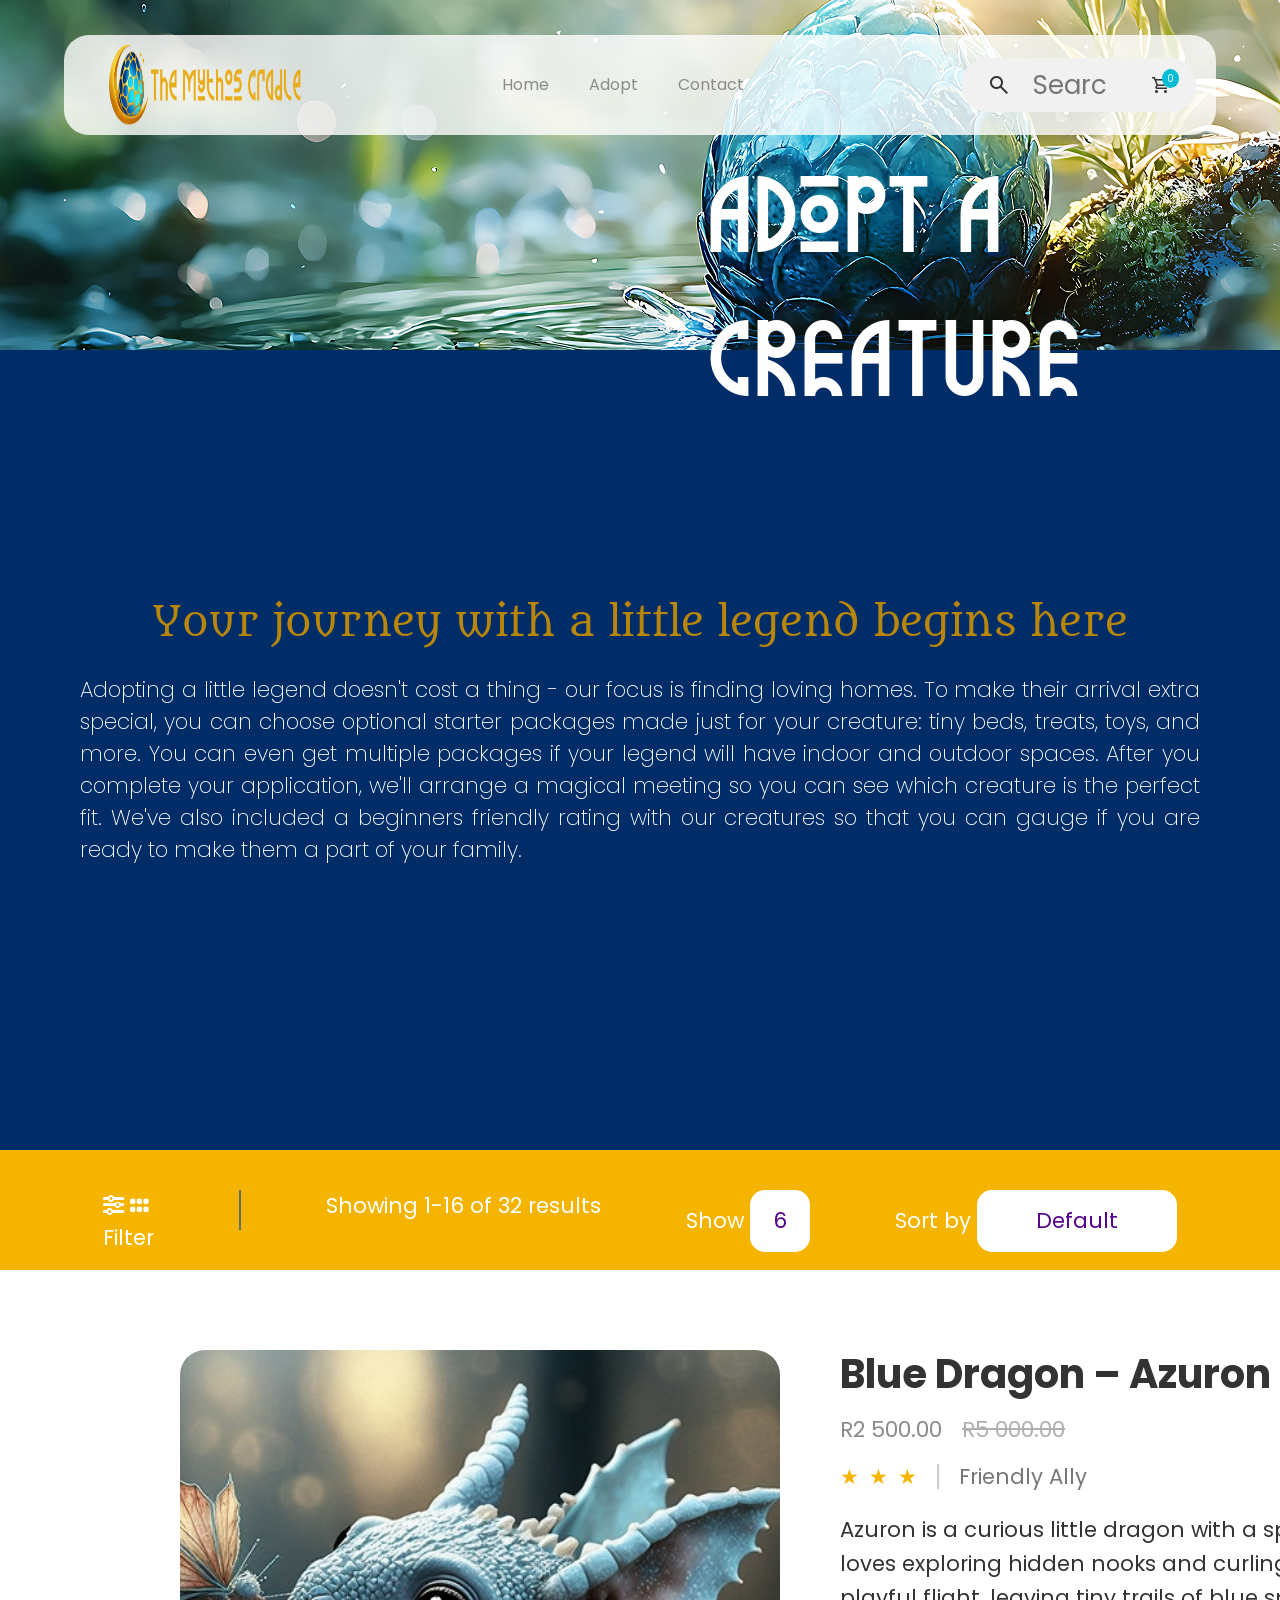
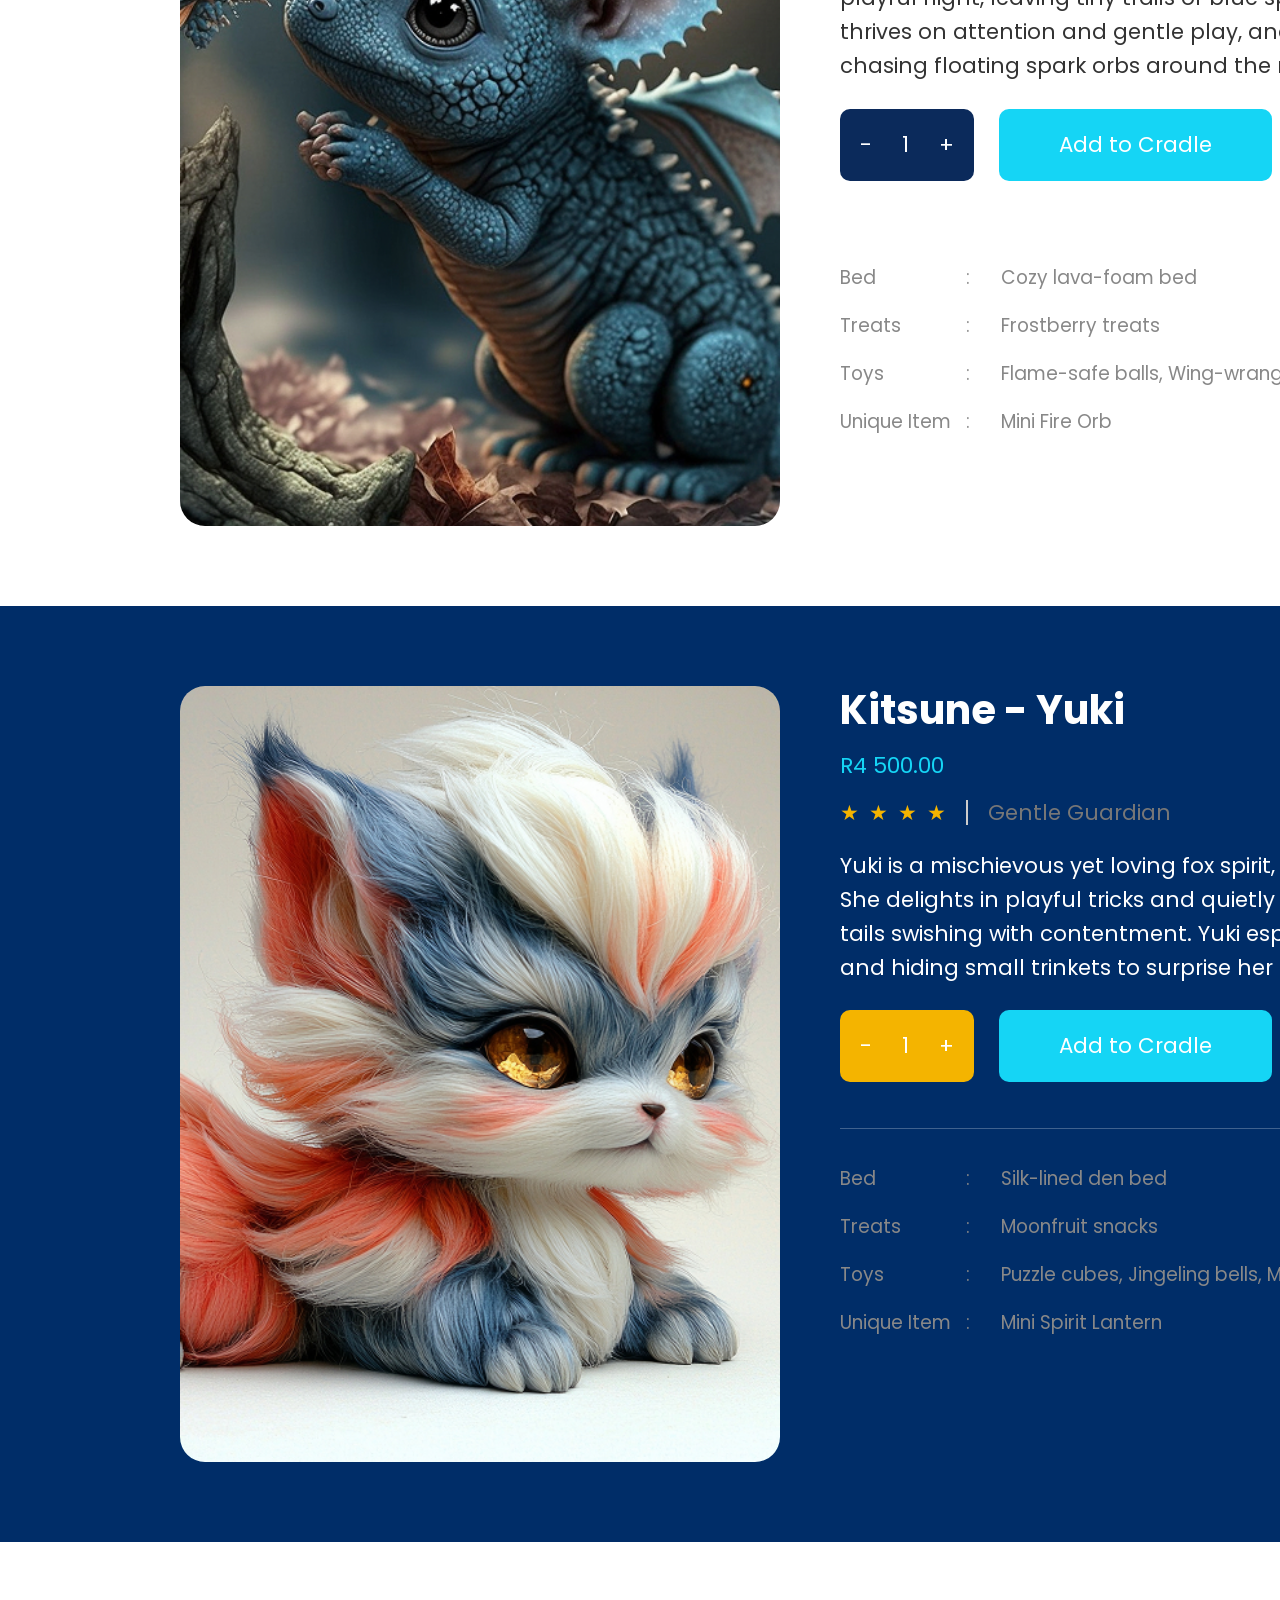
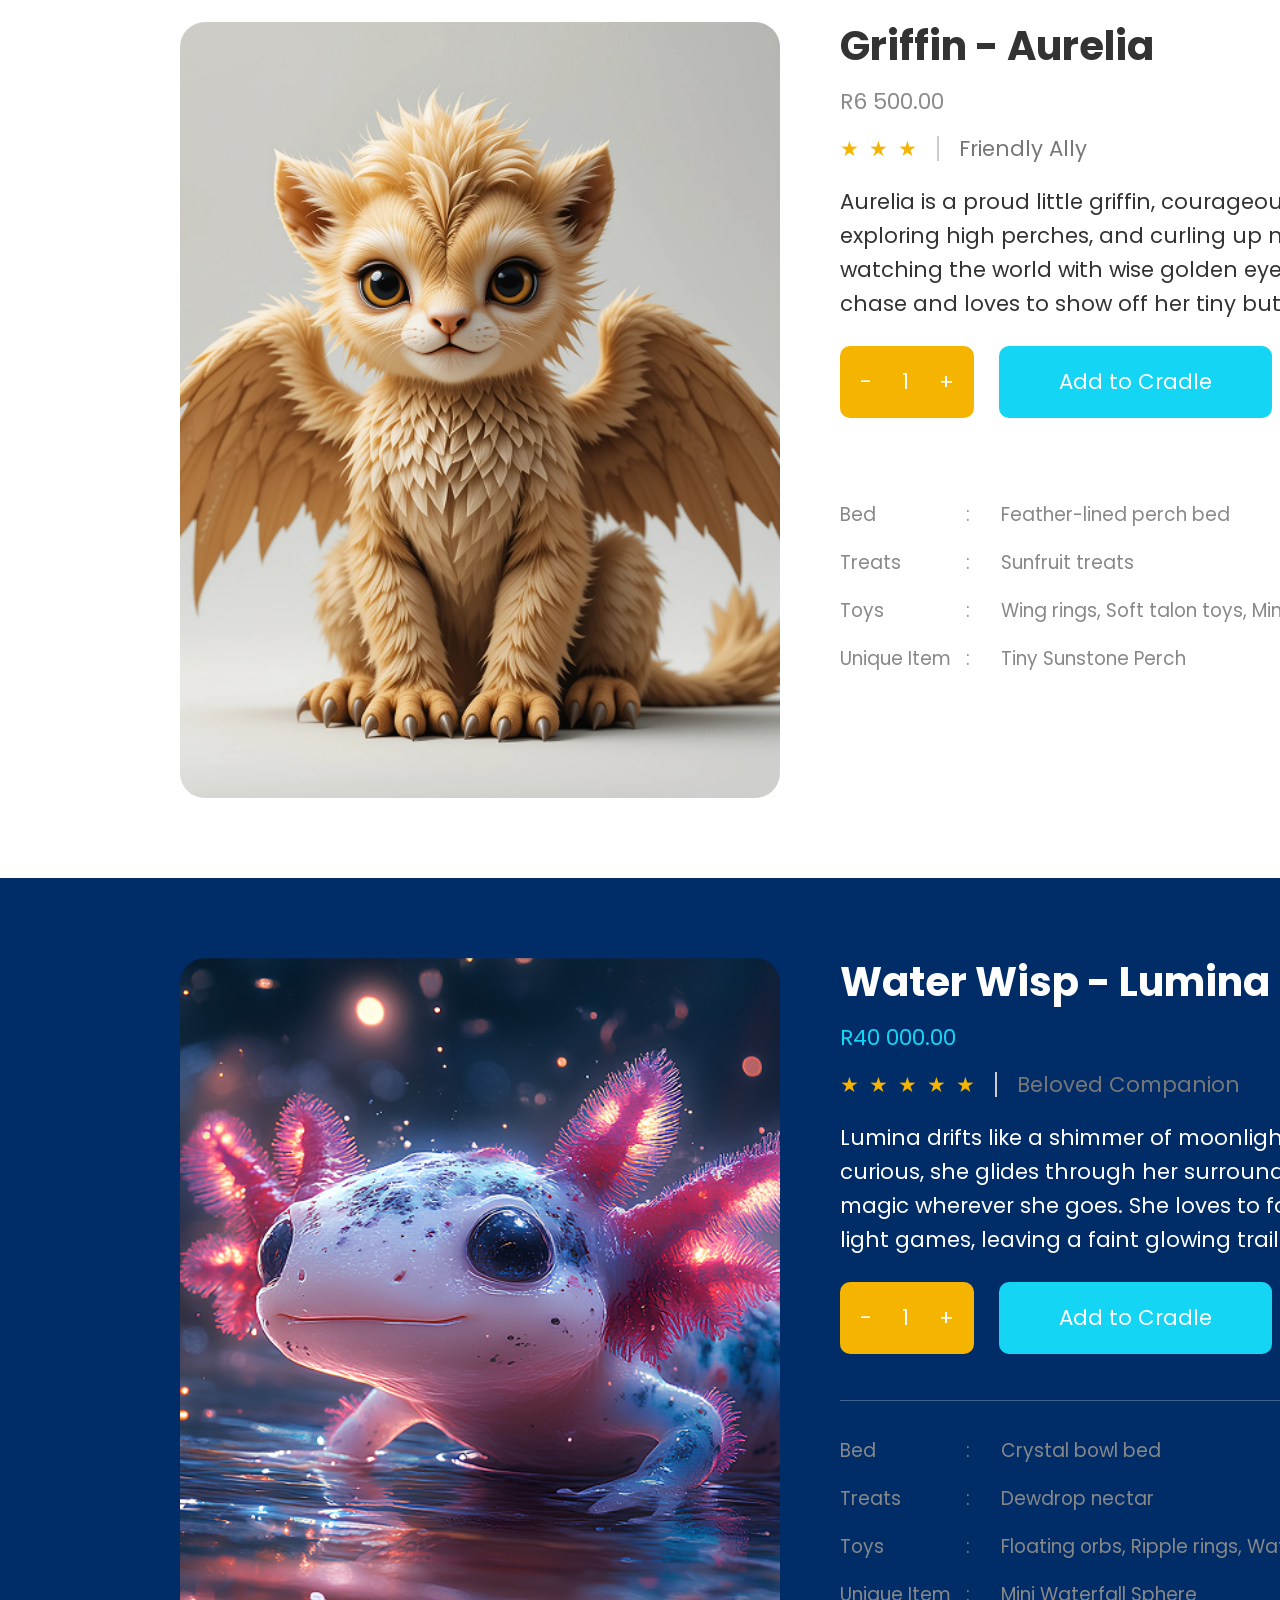
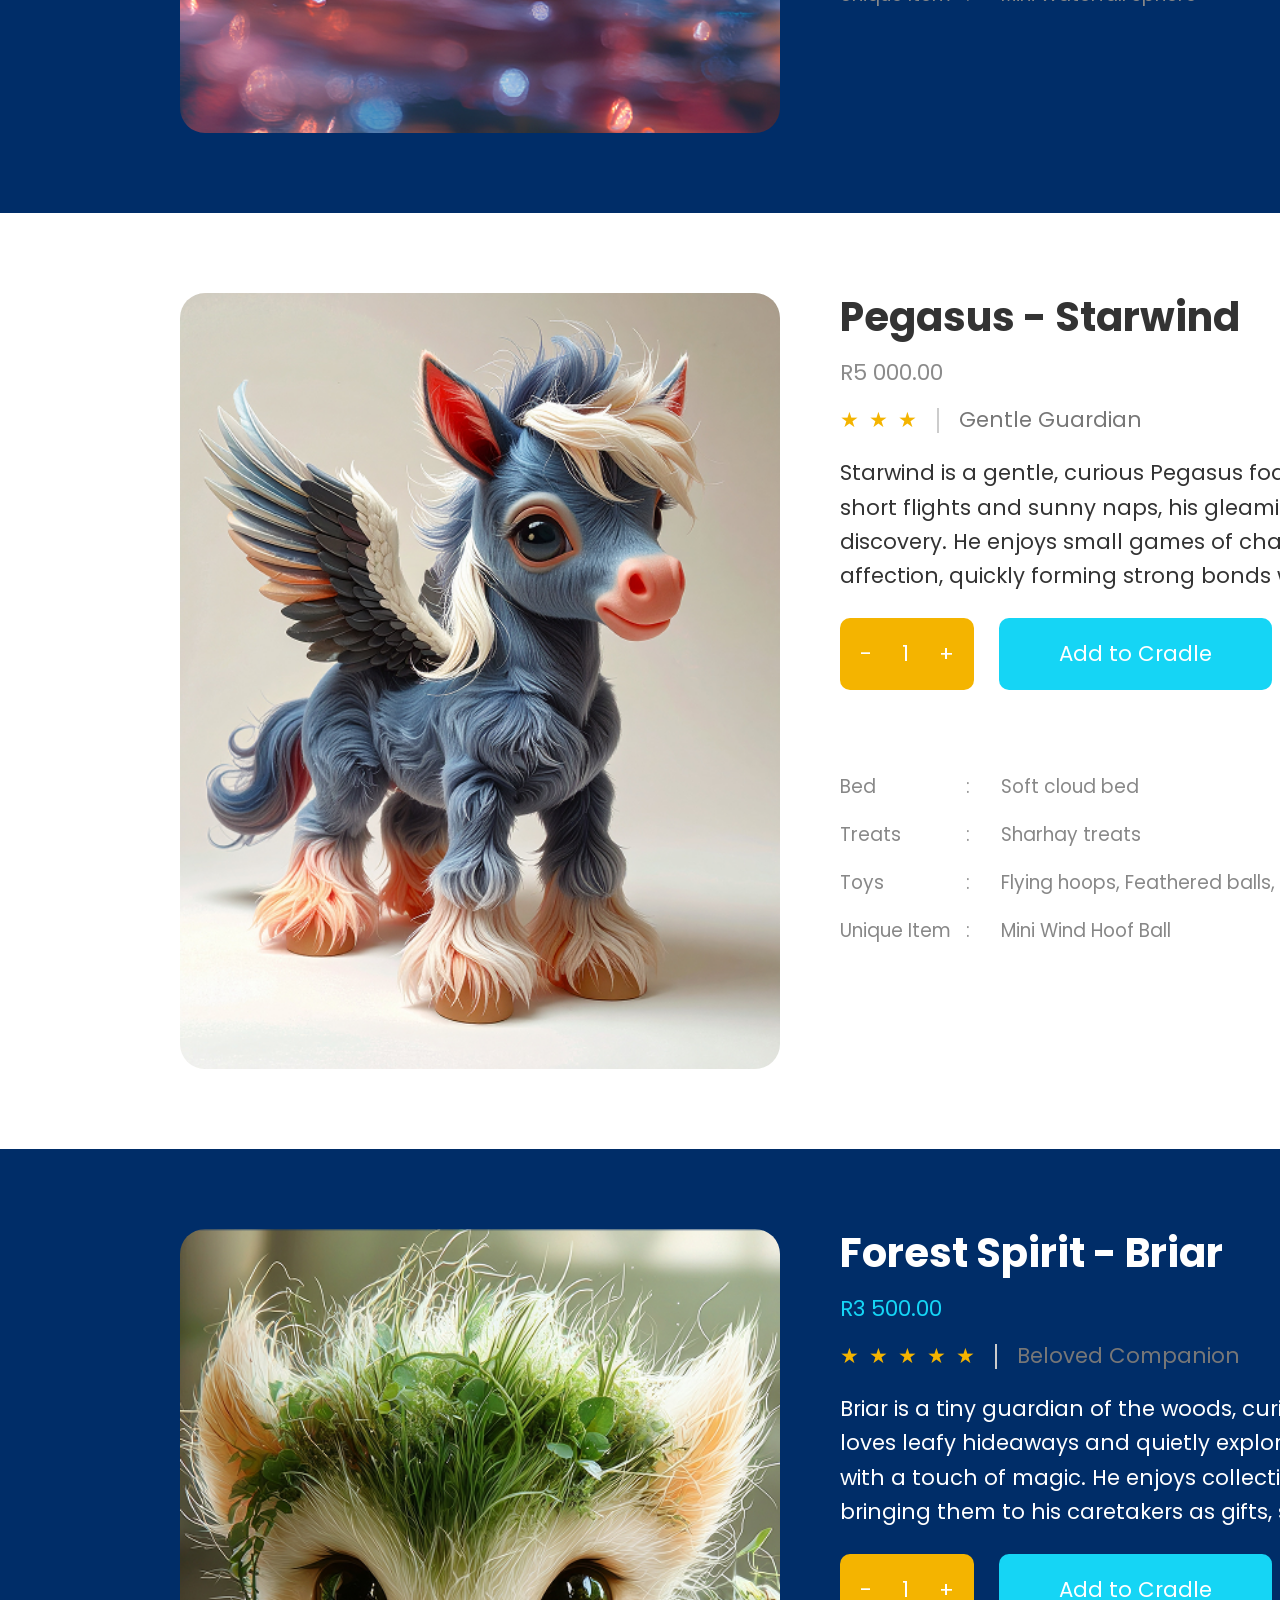
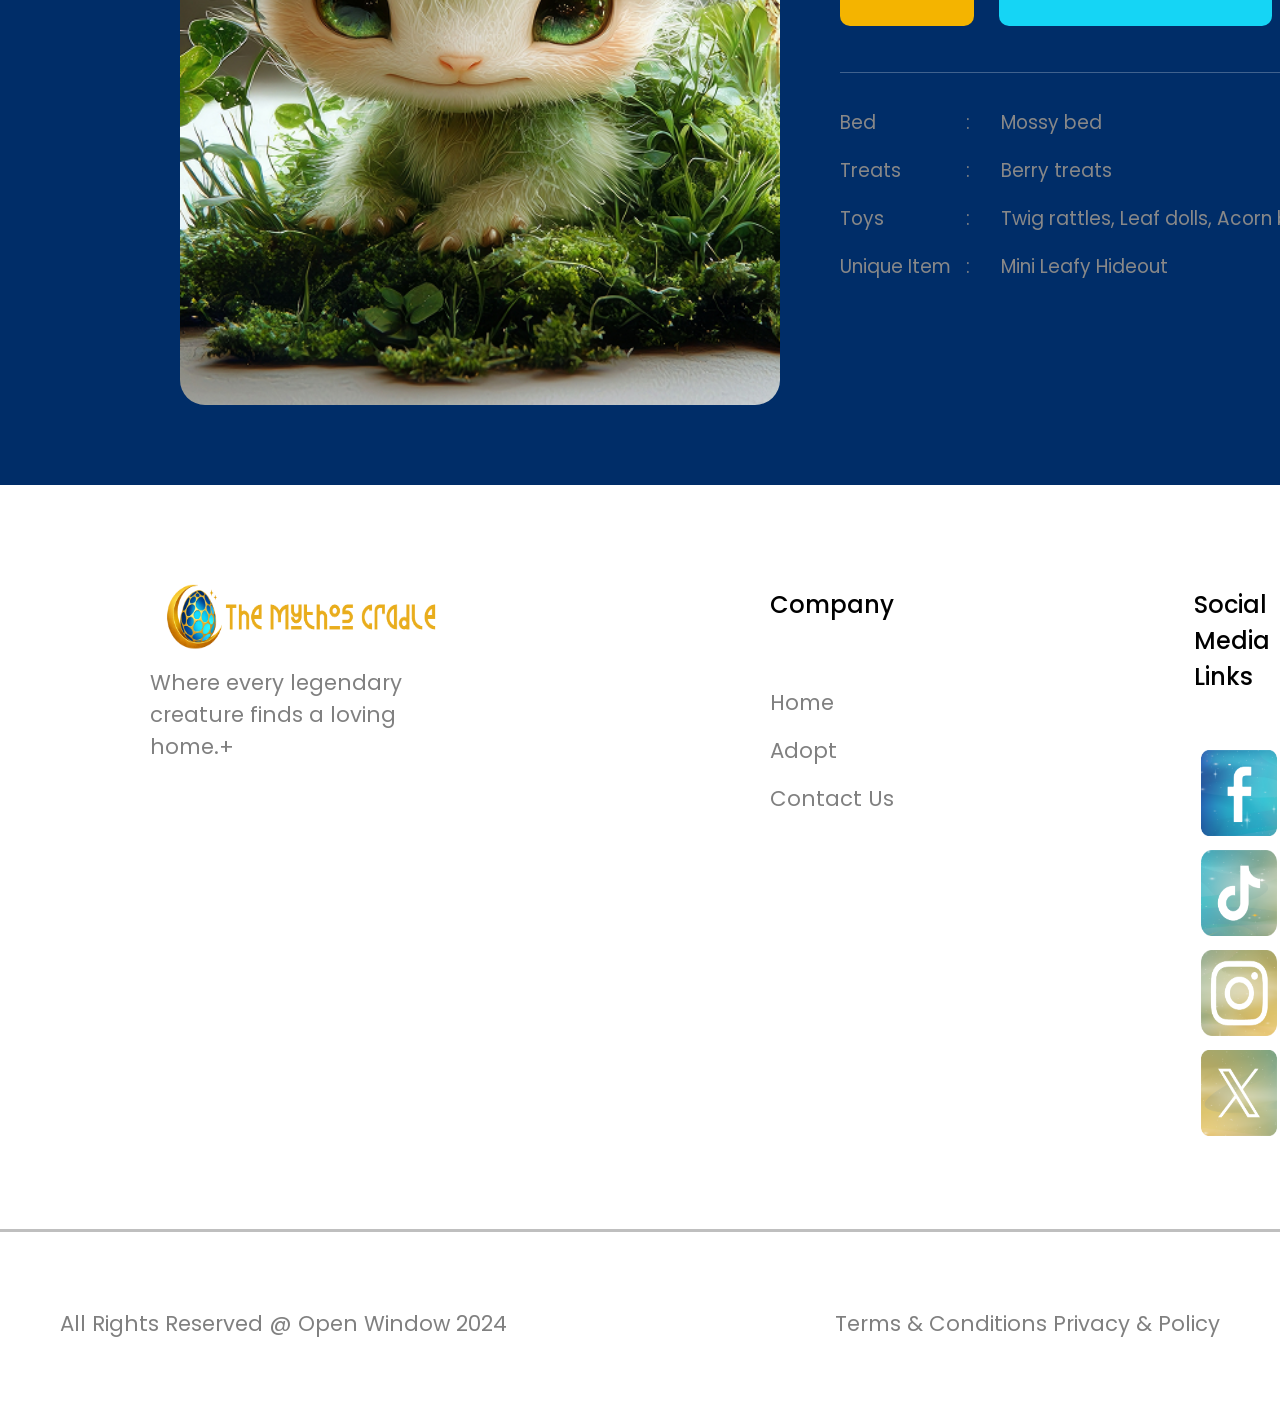
==== commit b5fe7243: "finished cart modal, fixed the html, fixed the message" ====
--- a/pages/adoption.html
+++ b/pages/adoption.html
@@ -295,26 +295,32 @@
 
    
     <p class="dragonDescription" style="color: #fff;">
-Yuki is a mischievous yet loving fox spirit, full of curiosity and clever ideas.
-She delights in playful tricks and quietly watching over her friends, her tails swishing with contentment. Yuki especially enjoys interactive games and hiding small trinkets to surprise her caretakers
-   
-    <div class="actionRow">
-      <div class="amountSelector" style="background-color: #f4b400;">
-        <button id="yukiMinus">-</button>
-
-<span id="yukiQuantity">1</span>
-
-<button id="yukiPlus">+</button>
-
-<button
-    id="addYuki"
-    class="ctaButton">
-
-    Add to Cradle
-
-</button>
-      <hr>
-    </div>
+        Yuki is a mischievous yet loving fox spirit, full of curiosity and clever ideas.
+        She delights in playful tricks and quietly watching over her friends, her tails swishing with contentment. Yuki especially enjoys interactive games and hiding small trinkets to surprise her caretakers</p>
+   
+   <div class="actionRow">
+
+  <div class="amountSelector" style="background-color: #f4b400;">
+
+    <button id="yukiMinus">-</button>
+
+    <span id="yukiQuantity">1</span>
+
+    <button id="yukiPlus">+</button>
+
+  </div>
+
+  <button
+      id="addYuki"
+      class="ctaButton">
+
+      Add to Cradle
+
+  </button>
+
+</div>
+
+
 
     
 <hr class="horizontalRule">
@@ -375,25 +381,31 @@
 
   
     <p class="dragonDescription">
-Aurelia is a proud little griffin, courageous yet gentle. She loves climbing, exploring high perches, and curling up near those she trusts, always watching the world with wise golden eyes. She adores gentle games of chase and loves to show off her tiny but majestic wings.</p>
+        Aurelia is a proud little griffin, courageous yet gentle. She loves climbing, exploring high perches, and curling up near those she trusts, always watching the world with wise golden eyes. She adores gentle games of chase and loves to show off her tiny but majestic wings.
+    </p>
 
    
     <div class="actionRow">
-      <div class="amountSelector">
-       <button id="aureliaMinus">-</button>
-
-<span id="aureliaQuantity">1</span>
-
-<button id="aureliaPlus">+</button>
-
-<button
-    id="addAurelia"
-    class="ctaButton">
-
-    Add to Cradle
-
-</button>
-    </div>
+
+  <div class="amountSelector" style="background-color: #f4b400;">
+
+    <button id="aureliaMinus">-</button>
+
+    <span id="aureliaQuantity">1</span>
+
+    <button id="aureliaPlus">+</button>
+
+  </div>
+
+  <button
+      id="addAurelia"
+      class="ctaButton">
+
+      Add to Cradle
+
+  </button>
+
+</div>
     
 <hr class="horizontalRule">
     
@@ -452,27 +464,21 @@
 
    
     <p class="dragonDescription" style="color: #fff;">
-Lumina drifts like a shimmer of moonlight, soft and gentle. Playful and curious, she glides through her surroundings, bringing calm and quiet magic wherever she goes. She loves to follow gentle ripples in water or light games, leaving a faint glowing trail that enchants everyone nearby.
+        Lumina drifts like a shimmer of moonlight, soft and gentle. Playful and curious, she glides through her surroundings, bringing calm and quiet magic wherever she goes. She loves to follow gentle ripples in water or light games, leaving a faint glowing trail that enchants everyone nearby.</p>
    
     <div class="actionRow">
       <div class="amountSelector" style="background-color: #f4b400;">
-        <button id="luminaMinus">-</button>
-
-<span id="luminaQuantity">1</span>
-
-<button id="luminaPlus">+</button>
-
-<button
-    id="addLumina"
-    class="ctaButton">
-
-    Add to Cradle
-
-</button>
-      <hr>
-    </div>
-
-    
+      <button id="luminaMinus">-</button>
+      <span id="luminaQuantity">1</span>
+      <button id="luminaPlus">+</button>
+         </div>
+
+
+
+      <button id="addLumina" class="ctaButton">
+      Add to Cradle
+      </button>
+  </div>
 <hr class="horizontalRule">
    
     <div class="detailsGrid">
@@ -541,25 +547,20 @@
 
    
     <p class="dragonDescription">
-Starwind is a gentle, curious Pegasus foal with a playful spirit. He loves short flights and sunny naps, his gleaming wings always ready for discovery. He enjoys small games of chase and nuzzles to show affection, quickly forming strong bonds with those he trusts.
-    <!-- BUTTONS -->
-    <div class="actionRow">
-      <div class="amountSelector">
-        <button id="starwindMinus">-</button>
-
-<span id="starwindQuantity">1</span>
-
-<button id="starwindPlus">+</button>
-
-<button
-    id="addStarwind"
-    class="ctaButton">
-
-    Add to Cradle
-
-</button>
-     
-    </div>
+      Starwind is a gentle, curious Pegasus foal with a playful spirit. He loves short flights and sunny naps, his gleaming wings always ready for discovery. He enjoys small games of chase and nuzzles to show affection, quickly forming strong bonds with those he trusts.</p>
+   <div class="actionRow">
+      <div class="amountSelector" style="background-color: #f4b400;">
+      <button id="starwindMinus">-</button>
+      <span id="starwindQuantity">1</span>
+      <button id="starwindPlus">+</button>
+         </div>
+
+
+
+      <button id="addStarwind" class="ctaButton">
+      Add to Cradle
+      </button>
+  </div>
     
 <hr class="horizontalRule">
     
@@ -621,24 +622,22 @@
 
   
     <p class="dragonDescription" style="color: #fff;">
-Briar is a tiny guardian of the woods, curious, gentle, and full of life. He loves leafy hideaways and quietly exploring gardens, always humming with a touch of magic. He enjoys collecting small natural treasures and bringing them to his caretakers as gifts, showing his playful personality.    <!-- BUTTONS -->
+      Briar is a tiny guardian of the woods, curious, gentle, and full of life. He loves leafy hideaways and quietly exploring gardens, always humming with a touch of magic. He enjoys collecting small natural treasures and bringing them to his caretakers as gifts, showing his playful personality.</p>
+
+      
     <div class="actionRow">
       <div class="amountSelector" style="background-color: #f4b400;">
-       <button id="briarMinus">-</button>
-
-<span id="briarQuantity">1</span>
-
-<button id="briarPlus">+</button>
-
-<button
-    id="addBriar"
-    class="ctaButton">
-
-    Add to Cradle
-
-</button>
-      <hr>
-    </div>
+      <button id="briarMinus">-</button>
+      <span id="briarQuantity">1</span>
+      <button id="briarPlus">+</button>
+         </div>
+
+
+
+      <button id="addBriar" class="ctaButton">
+      Add to Cradle
+      </button>
+  </div>
 
     
 <hr class="horizontalRule">
